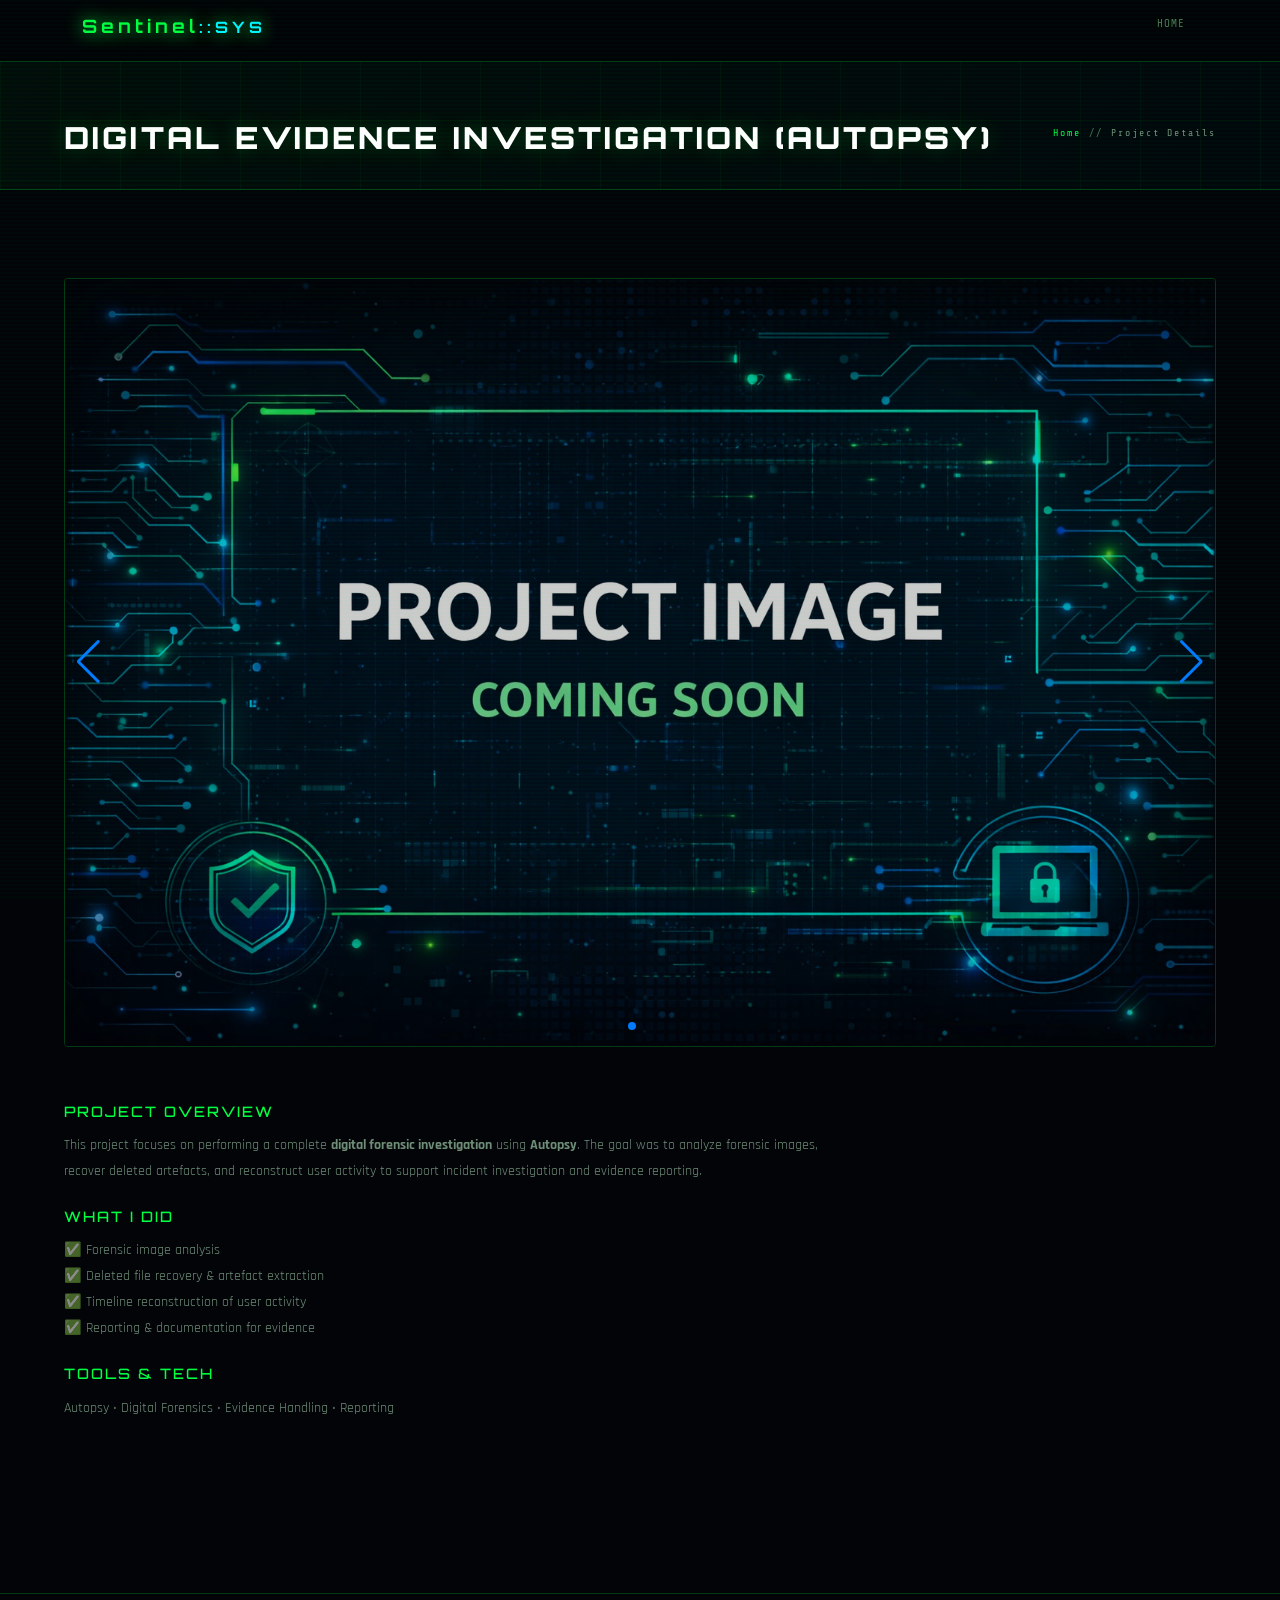
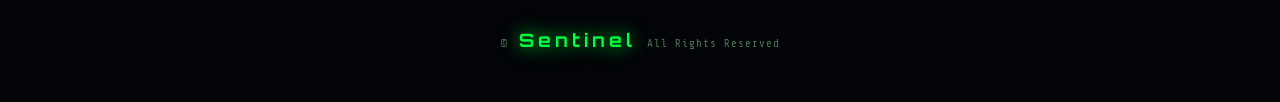
==== portfolio-autopsy.html @ 6b39a5f0 "first commit" ====
<!DOCTYPE html>
<html lang="en">

<head>
  <meta charset="utf-8">
  <meta content="width=device-width, initial-scale=1.0" name="viewport">
  <title>SENTINEL // Digital Evidence Investigation (Autopsy)</title>
  <link rel="apple-touch-icon" sizes="180x180" href="assets/img/favicon_io/apple-touch-icon.png">
  <link rel="icon" type="image/png" sizes="32x32" href="assets/img/favicon_io/favicon-32x32.png">
  <link rel="icon" type="image/png" sizes="16x16" href="assets/img/favicon_io/favicon-16x16.png">
  <link rel="manifest" href="assets/img/favicon_io/site.webmanifest">
  <link href="https://fonts.googleapis.com/css2?family=Share+Tech+Mono&family=Orbitron:wght@400;500;600;700;800;900&family=Rajdhani:wght@300;400;500;600;700&display=swap" rel="stylesheet">
  <link rel="stylesheet" href="https://cdnjs.cloudflare.com/ajax/libs/font-awesome/6.5.2/css/all.min.css">
  <link href="assets/vendor/bootstrap/css/bootstrap.min.css" rel="stylesheet">
  <link href="assets/vendor/bootstrap-icons/bootstrap-icons.css" rel="stylesheet">
  <link href="assets/vendor/aos/aos.css" rel="stylesheet">
  <link href="assets/vendor/glightbox/css/glightbox.min.css" rel="stylesheet">
  <link href="assets/vendor/swiper/swiper-bundle.min.css" rel="stylesheet">
  <link href="assets/css/main.css" rel="stylesheet">
</head>

<body class="portfolio-details-page">
  <div class="cyber-grid"></div>

  <header id="header" class="header d-flex align-items-center sticky-top">
    <div class="container-fluid container-xl position-relative d-flex align-items-center justify-content-between">
      <a href="index.html" class="logo d-flex align-items-center">
        <h1 class="sitename">Sentinel</h1>
      </a>
      <nav id="navmenu" class="navmenu">
        <ul>
          <li><a href="index.html" class="active">Home</a></li>
        </ul>
        <i class="mobile-nav-toggle d-xl-none bi bi-list"></i>
      </nav>
    </div>
  </header>

  <main class="main">

    <div class="page-title" data-aos="fade">
      <div class="container d-lg-flex justify-content-between align-items-center">
        <h1 class="mb-2 mb-lg-0">Digital Evidence Investigation (Autopsy)</h1>
        <nav class="breadcrumbs">
          <ol>
            <li><a href="index.html">Home</a></li>
            <li class="current">Project Details</li>
          </ol>
        </nav>
      </div>
    </div>

    <section id="portfolio-details" class="portfolio-details section">
      <div class="container" data-aos="fade-up">

        <div class="portfolio-details-slider swiper init-swiper">
          <script type="application/json" class="swiper-config">
            {"loop":true,"speed":600,"autoplay":{"delay":5000},"slidesPerView":"auto","navigation":{"nextEl":".swiper-button-next","prevEl":".swiper-button-prev"},"pagination":{"el":".swiper-pagination","type":"bullets","clickable":true}}
          </script>
          <div class="swiper-wrapper align-items-center">
            <div class="swiper-slide"><img src="assets/img/portfolio/placeholder.png" alt="Digital Evidence Investigation (Autopsy)"></div>
            <div class="swiper-slide"><img src="assets/img/portfolio/placeholder.png" alt="Digital Evidence Investigation (Autopsy)"></div>
          </div>
          <div class="swiper-button-prev"></div>
          <div class="swiper-button-next"></div>
          <div class="swiper-pagination"></div>
        </div>

        <div class="row justify-content-between gy-4 mt-4">

          <div class="col-lg-8" data-aos="fade-up">
            <div class="portfolio-description">
              <h2>Project Overview</h2>
              <p>This project focuses on performing a complete <strong>digital forensic investigation</strong> using <strong>Autopsy</strong>. The goal was to analyze forensic images, recover deleted artefacts, and reconstruct user activity to support incident investigation and evidence reporting.</p>

              <h2>What I Did</h2>
              <p>
                ✅ Forensic image analysis<br>
                ✅ Deleted file recovery &amp; artefact extraction<br>
                ✅ Timeline reconstruction of user activity<br>
                ✅ Reporting &amp; documentation for evidence<br>
              </p>

              <h2>Tools &amp; Tech</h2>
              <p>Autopsy • Digital Forensics • Evidence Handling • Reporting</p>
            </div>
          </div>

          <div class="col-lg-3" data-aos="fade-up" data-aos-delay="100">
            <div class="portfolio-info">
              <h3>Project Information</h3>
              <ul>
                <li><strong>Category</strong><span>Digital Forensics (DFIR)</span></li>
                <li><strong>Date</strong><span>Aug – Sep 2024</span></li>
                <li><strong>Status</strong><span style="color:var(--neon-green)">▸ COMPLETED</span></li>
                <li><strong>Project URL</strong><a href="#" target="_blank">Add your GitHub link</a></li>
                <li><a href="index.html#portfolio" class="btn-visit align-self-start">Back to Projects</a></li>
              </ul>
            </div>
          </div>

        </div>
      </div>
    </section>

  </main>

  <footer id="footer" class="footer accent-background">
    <div class="copyright text-center">
      <p>© <strong class="px-1 sitename">Sentinel</strong> All Rights Reserved</p>
    </div>
  </footer>

  <a href="#" id="scroll-top" class="scroll-top d-flex align-items-center justify-content-center">
    <i class="bi bi-arrow-up-short"></i>
  </a>
  <div id="preloader" style="display:none;"></div>

  <script src="assets/vendor/bootstrap/js/bootstrap.bundle.min.js"></script>
  <script src="assets/vendor/aos/aos.js"></script>
  <script src="assets/vendor/glightbox/js/glightbox.min.js"></script>
  <script src="assets/vendor/imagesloaded/imagesloaded.pkgd.min.js"></script>
  <script src="assets/vendor/isotope-layout/isotope.pkgd.min.js"></script>
  <script src="assets/vendor/swiper/swiper-bundle.min.js"></script>
  <script src="assets/js/main.js"></script>
</body>
</html>
---- assets/css/main.css ----
/*
=======================================================
  SENTINEL PORTFOLIO — CYBERPUNK THEME
  assets/css/main.css
  Author: Yashdeep Sankhla (Sentinel)
=======================================================
*/

/* ─── CSS VARIABLES ─── */
:root {
  --neon-green: #00ff41;
  --neon-cyan: #00f5ff;
  --neon-purple: #bf00ff;
  --neon-blue: #0080ff;
  --neon-red: #ff4444;
  --dim-green: #4a7a52;
  --dim-cyan: #1a6b70;

  --bg-deep: #020408;
  --bg-panel: #050d0a;
  --bg-card: #071210;
  --bg-input: #060f0d;

  --border-green: rgba(0, 255, 65, 0.22);
  --border-cyan: rgba(0, 245, 255, 0.18);

  --text-primary: #c8ffd4;
  --text-muted: rgba(200, 255, 212, 0.55);

  --font-mono: "Share Tech Mono", monospace;
  --font-display: "Orbitron", sans-serif;
  --font-body: "Rajdhani", sans-serif;

  --transition: all 0.25s ease;
}

/* ─── RESET ─── */
*,
*::before,
*::after {
  margin: 0;
  padding: 0;
  box-sizing: border-box;
}

html {
  scroll-behavior: smooth;
}

body {
  background: var(--bg-deep);
  color: var(--text-primary);
  font-family: var(--font-body);
  font-size: 16px;
  overflow-x: hidden;
  cursor: crosshair;
}

a {
  text-decoration: none;
  color: inherit;
}
img {
  max-width: 100%;
  height: auto;
  display: block;
}
ul {
  list-style: none;
}

/* ─── SCROLLBAR ─── */
::-webkit-scrollbar {
  width: 4px;
}
::-webkit-scrollbar-track {
  background: var(--bg-deep);
}
::-webkit-scrollbar-thumb {
  background: var(--dim-green);
  border-radius: 2px;
}
::-webkit-scrollbar-thumb:hover {
  background: var(--neon-green);
}

/* ─── SCANLINE OVERLAY ─── */
body::before {
  content: "";
  position: fixed;
  inset: 0;
  background: repeating-linear-gradient(
    0deg,
    transparent,
    transparent 2px,
    rgba(0, 255, 65, 0.018) 2px,
    rgba(0, 255, 65, 0.018) 4px
  );
  pointer-events: none;
  z-index: 9998;
}

/* ─── CYBER GRID BACKGROUND ─── */
.cyber-grid {
  position: fixed;
  inset: 0;
  background-image:
    linear-gradient(rgba(0, 255, 65, 0.04) 1px, transparent 1px),
    linear-gradient(90deg, rgba(0, 255, 65, 0.04) 1px, transparent 1px);
  background-size: 60px 60px;
  pointer-events: none;
  z-index: 0;
}

/* ─── MATRIX CANVAS ─── */
#matrix-canvas {
  position: fixed;
  top: 0;
  left: 0;
  width: 100%;
  height: 100%;
  opacity: 0.07;
  pointer-events: none;
  z-index: 0;
}

/* ─── PRELOADER ─── */
#preloader {
  position: fixed;
  inset: 0;
  background: var(--bg-deep);
  z-index: 99999;
  display: flex;
  flex-direction: column;
  align-items: center;
  justify-content: center;
  gap: 1.5rem;
  /* CSS-only auto-hide: no JS dependency at all */
  animation: preloader-hide 0.6s ease 3.2s forwards;
}

@keyframes preloader-hide {
  0% {
    opacity: 1;
    visibility: visible;
    pointer-events: auto;
  }
  99% {
    opacity: 0;
    visibility: visible;
    pointer-events: none;
  }
  100% {
    opacity: 0;
    visibility: hidden;
    pointer-events: none;
    display: none;
  }
}

#preloader.hidden {
  opacity: 0;
  visibility: hidden;
  pointer-events: none;
}

.preloader-title {
  font-family: var(--font-display);
  font-size: 2.5rem;
  font-weight: 900;
  color: var(--neon-green);
  letter-spacing: 10px;
  text-shadow:
    0 0 30px var(--neon-green),
    0 0 60px rgba(0, 255, 65, 0.3);
}

.preloader-msg {
  font-family: var(--font-mono);
  font-size: 0.72rem;
  color: var(--dim-green);
  letter-spacing: 3px;
  text-align: center;
}

.preloader-bar-wrap {
  width: 320px;
  height: 4px;
  background: rgba(0, 255, 65, 0.08);
  border: 1px solid var(--border-green);
  border-radius: 2px;
  overflow: hidden;
}

.preloader-bar {
  height: 100%;
  background: linear-gradient(90deg, var(--neon-green), var(--neon-cyan));
  width: 0;
  box-shadow: 0 0 12px var(--neon-green);
  animation: boot-fill 2.2s ease forwards;
}

@keyframes boot-fill {
  0% {
    width: 0;
  }
  50% {
    width: 65%;
  }
  90% {
    width: 92%;
  }
  100% {
    width: 100%;
  }
}

/* ─── HEADER / NAV ─── */
#header {
  position: fixed;
  top: 0;
  left: 0;
  right: 0;
  z-index: 1000;
  height: 62px;
  background: rgba(2, 4, 8, 0.93);
  border-bottom: 1px solid var(--border-green);
  backdrop-filter: blur(14px);
  -webkit-backdrop-filter: blur(14px);
  display: flex;
  align-items: center;
  justify-content: space-between;
  padding: 0 2rem;
}

.logo {
  text-decoration: none;
}
.sitename {
  font-family: var(--font-display);
  font-size: 1.15rem;
  font-weight: 700;
  color: var(--neon-green);
  text-shadow: 0 0 18px var(--neon-green);
  letter-spacing: 4px;
}

.sitename::after {
  content: "::SYS";
  color: var(--neon-cyan);
  font-size: 0.85em;
}

/* Nav status bar */
.nav-status {
  font-family: var(--font-mono);
  font-size: 0.62rem;
  color: var(--dim-green);
  display: flex;
  align-items: center;
  gap: 1.5rem;
  letter-spacing: 1px;
}

.status-dot {
  display: inline-block;
  width: 6px;
  height: 6px;
  border-radius: 50%;
  background: var(--neon-green);
  box-shadow: 0 0 8px var(--neon-green);
  margin-right: 5px;
  animation: pulse-dot 1.5s infinite;
}

@keyframes pulse-dot {
  0%,
  100% {
    opacity: 1;
    transform: scale(1);
  }
  50% {
    opacity: 0.3;
    transform: scale(0.8);
  }
}

/* Navmenu */
.navmenu ul {
  display: flex;
  gap: 0.2rem;
  align-items: center;
}

.navmenu ul li a {
  font-family: var(--font-mono);
  font-size: 0.68rem;
  color: var(--dim-green);
  padding: 0.3rem 0.75rem;
  border: 1px solid transparent;
  border-radius: 2px;
  letter-spacing: 1px;
  text-transform: uppercase;
  transition: var(--transition);
  position: relative;
}

.navmenu ul li a::before {
  content: "> ";
  color: var(--neon-green);
  opacity: 0;
  transition: opacity 0.2s;
}

.navmenu ul li a:hover,
.navmenu ul li a.active {
  color: var(--neon-green);
  border-color: var(--border-green);
  background: rgba(0, 255, 65, 0.05);
  text-shadow: 0 0 8px rgba(0, 255, 65, 0.5);
}

.navmenu ul li a:hover::before {
  opacity: 1;
}

/* Mobile toggle */
.mobile-nav-toggle {
  display: none;
  font-size: 1.3rem;
  color: var(--neon-green);
  cursor: pointer;
  padding: 0.25rem 0.5rem;
  border: 1px solid var(--border-green);
  border-radius: 2px;
  background: transparent;
  transition: var(--transition);
}

.mobile-nav-toggle:hover {
  background: rgba(0, 255, 65, 0.08);
}

/* ─── MAIN ─── */
main {
  padding-top: 62px;
  position: relative;
  z-index: 1;
}

/* ─── HERO SECTION ─── */
.hero {
  position: relative;
  min-height: 100vh;
  display: flex;
  align-items: center;
  justify-content: center;
  overflow: hidden;
}

.hero > img {
  position: absolute;
  inset: 0;
  width: 100%;
  height: 100%;
  object-fit: cover;
  opacity: 0.07;
  filter: grayscale(100%) contrast(1.4);
  z-index: 0;
}

.hero-radar {
  position: absolute;
  right: 7%;
  bottom: 12%;
  width: 230px;
  height: 230px;
  opacity: 0.28;
  pointer-events: none;
  z-index: 1;
}

.radar-ring {
  fill: none;
  stroke: var(--neon-green);
  stroke-width: 0.6;
}
.radar-cross {
  stroke: var(--neon-green);
  stroke-width: 0.6;
}
.radar-arm {
  stroke: var(--neon-green);
  stroke-width: 1.2;
  transform-origin: 115px 115px;
  animation: radar-spin 3s linear infinite;
}
.radar-sweep {
  transform-origin: 115px 115px;
  animation: radar-spin 3s linear infinite;
  filter: blur(2px);
}

@keyframes radar-spin {
  from {
    transform: rotate(0deg);
  }
  to {
    transform: rotate(360deg);
  }
}

.hero-content {
  position: relative;
  z-index: 2;
  text-align: center;
  max-width: 920px;
  padding: 2rem 1.5rem;
  animation: hero-fade 1s ease forwards;
}

@keyframes hero-fade {
  from {
    opacity: 0;
    transform: translateY(24px);
  }
  to {
    opacity: 1;
    transform: translateY(0);
  }
}

.hero-eyebrow {
  font-family: var(--font-mono);
  font-size: 0.72rem;
  color: var(--neon-green);
  letter-spacing: 6px;
  text-transform: uppercase;
  margin-bottom: 1rem;
  opacity: 0.85;
}

.hero h2 {
  font-family: var(--font-display);
  font-size: clamp(2.4rem, 7vw, 5rem);
  font-weight: 900;
  line-height: 1.05;
  letter-spacing: 4px;
  color: #fff;
  text-shadow:
    0 0 40px rgba(0, 255, 65, 0.35),
    0 0 80px rgba(0, 255, 65, 0.1);
  position: relative;
  animation: glitch-hero 7s infinite;
}

@keyframes glitch-hero {
  0%,
  88%,
  100% {
    text-shadow: 0 0 40px rgba(0, 255, 65, 0.35);
    transform: none;
  }
  89% {
    transform: translate(-3px, 0) skewX(-6deg);
    text-shadow:
      -4px 0 var(--neon-cyan),
      4px 0 var(--neon-purple);
  }
  90% {
    transform: translate(3px, 0) skewX(4deg);
    text-shadow:
      4px 0 var(--neon-cyan),
      -4px 0 var(--neon-purple);
  }
  91% {
    transform: none;
  }
}

.hero .typed-wrapper {
  font-family: var(--font-mono);
  font-size: clamp(0.85rem, 2.5vw, 1.1rem);
  color: var(--neon-cyan);
  letter-spacing: 2px;
  margin: 1rem 0 2rem;
  min-height: 1.6em;
}

.typed-cursor {
  display: inline-block;
  width: 10px;
  height: 1.1em;
  background: var(--neon-cyan);
  vertical-align: middle;
  margin-left: 4px;
  animation: cursor-blink 1s step-end infinite;
}

@keyframes cursor-blink {
  50% {
    opacity: 0;
  }
}

/* Hero stats */
.hero-stats {
  display: flex;
  justify-content: center;
  gap: 3rem;
  margin: 2rem 0;
  flex-wrap: wrap;
}

.stat-item {
  text-align: center;
}

.stat-val {
  font-family: var(--font-display);
  font-size: 1.9rem;
  font-weight: 700;
  color: var(--neon-green);
  text-shadow: 0 0 16px var(--neon-green);
  display: block;
}

.stat-label {
  font-family: var(--font-mono);
  font-size: 0.58rem;
  color: var(--dim-green);
  letter-spacing: 3px;
  text-transform: uppercase;
}

/* Hero CTA buttons */
.hero-cta-wrap {
  margin-top: 0.5rem;
}

.btn-cyber {
  display: inline-flex;
  align-items: center;
  gap: 0.6rem;
  margin: 0.4rem;
  padding: 0.8rem 1.8rem;
  border: 1px solid var(--neon-green);
  color: var(--neon-green);
  font-family: var(--font-mono);
  font-size: 0.72rem;
  letter-spacing: 2px;
  text-transform: uppercase;
  text-decoration: none;
  position: relative;
  overflow: hidden;
  transition: color 0.25s;
}

.btn-cyber::before {
  content: "";
  position: absolute;
  inset: 0;
  background: var(--neon-green);
  transform: translateX(-100%);
  transition: transform 0.25s;
  z-index: 0;
}

.btn-cyber:hover::before {
  transform: translateX(0);
}
.btn-cyber:hover {
  color: #000;
}
.btn-cyber > * {
  position: relative;
  z-index: 1;
}

.btn-cyber.secondary {
  border-color: var(--neon-cyan);
  color: var(--neon-cyan);
}
.btn-cyber.secondary::before {
  background: var(--neon-cyan);
}

/* ─── SECTION COMMON ─── */
section {
  position: relative;
  z-index: 1;
  padding: 5.5rem 0;
}

.container {
  max-width: 1200px;
  margin: 0 auto;
  padding: 0 1.5rem;
}

/* Section title block */
.section-title {
  text-align: center;
  margin-bottom: 3.5rem;
}

.section-tag {
  display: block;
  font-family: var(--font-mono);
  font-size: 0.62rem;
  color: var(--neon-green);
  letter-spacing: 6px;
  text-transform: uppercase;
  margin-bottom: 0.5rem;
  opacity: 0.8;
}

.section-title h2 {
  font-family: var(--font-display);
  font-size: clamp(1.4rem, 4vw, 2.3rem);
  font-weight: 700;
  color: #fff;
  letter-spacing: 3px;
  text-transform: uppercase;
}

.section-title h2 span {
  color: var(--neon-green);
}

.section-title p {
  font-family: var(--font-mono);
  font-size: 0.72rem;
  color: var(--dim-green);
  margin-top: 0.6rem;
  letter-spacing: 1px;
}

.section-line {
  display: block;
  width: 80px;
  height: 2px;
  background: linear-gradient(90deg, var(--neon-green), var(--neon-cyan));
  margin: 1rem auto 0;
  box-shadow: 0 0 10px var(--neon-green);
}

/* ─── CYBER PANEL COMPONENT ─── */
.cyber-panel {
  background: var(--bg-card);
  border: 1px solid var(--border-green);
  border-radius: 4px;
  position: relative;
  overflow: visible; /* never clip child content */
}

.cyber-panel::before {
  content: "";
  position: absolute;
  top: 0;
  left: 0;
  right: 0;
  height: 2px;
  background: linear-gradient(
    90deg,
    transparent,
    var(--neon-green),
    transparent
  );
  border-radius: 4px 4px 0 0;
  z-index: 1;
  pointer-events: none;
}

.panel-header {
  display: flex;
  align-items: center;
  gap: 0.5rem;
  padding: 0.55rem 1rem;
  border-bottom: 1px solid var(--border-green);
  font-family: var(--font-mono);
  font-size: 0.62rem;
  color: var(--dim-green);
  letter-spacing: 2px;
}

.panel-dot {
  width: 8px;
  height: 8px;
  border-radius: 50%;
}
.pd-r {
  background: #ff3b3b;
}
.pd-y {
  background: #ffb800;
}
.pd-g {
  background: var(--neon-green);
  box-shadow: 0 0 6px var(--neon-green);
}

.panel-body {
  padding: 1.2rem;
  overflow: hidden;
  word-break: break-word;
}

/* ─── ABOUT SECTION ─── */
.about {
  background: rgba(0, 10, 5, 0.45);
}

.about-grid {
  display: grid;
  grid-template-columns: 1fr 1fr;
  gap: 2rem;
  align-items: start;
}

/* Profile image */
.profile-img-wrap {
  position: relative;
  display: inline-block;
  margin: 0 auto 1.5rem;
}

.profile-img-wrap img {
  width: 160px;
  height: 190px;
  border-radius: 4px;
  object-fit: cover;
  object-position: top;
  border: 2px solid var(--border-green);
  filter: grayscale(25%) contrast(1.1);
  display: block;
}

.profile-img-wrap::before,
.profile-img-wrap::after {
  content: "";
  position: absolute;
  border: 1.5px solid var(--neon-cyan);
  border-radius: 4px;
  pointer-events: none;
}

.profile-img-wrap::before {
  inset: -8px;
  opacity: 0.3;
  animation: hud-pulse 3s ease-in-out infinite;
}
.profile-img-wrap::after {
  inset: -16px;
  opacity: 0.1;
  animation: hud-pulse 3s ease-in-out infinite 1.5s;
}

@keyframes hud-pulse {
  0%,
  100% {
    opacity: 0.1;
  }
  50% {
    opacity: 0.4;
  }
}

/* Profile data table — horizontal layout now that panel has full width */
.profile-data p {
  display: flex;
  flex-direction: row;
  align-items: baseline;
  gap: 0.75rem;
  padding: 0.5rem 0;
  border-bottom: 1px solid rgba(0, 255, 65, 0.07);
  font-family: var(--font-mono);
}

.profile-data strong {
  color: var(--dim-green);
  font-size: 0.58rem;
  letter-spacing: 2px;
  text-transform: uppercase;
  min-width: 72px;
  flex-shrink: 0;
}

.profile-data span {
  color: var(--text-primary);
  font-size: 0.8rem;
  line-height: 1.5;
  word-break: break-word;
}

/* Skill bars */
.skill-row {
  margin: 1.2rem 0;
}

.skill-label {
  display: flex;
  justify-content: space-between;
  font-family: var(--font-mono);
  font-size: 0.68rem;
  color: var(--text-primary);
  margin-bottom: 0.4rem;
}

.skill-pct {
  color: var(--neon-green);
  font-weight: bold;
}

.progress-bar-wrap {
  height: 6px;
  background: rgba(0, 255, 65, 0.08);
  border: 1px solid rgba(0, 255, 65, 0.14);
  border-radius: 3px;
  overflow: hidden;
}

.progress-bar {
  height: 100%;
  background: linear-gradient(90deg, var(--neon-green), var(--neon-cyan));
  border-radius: 3px;
  width: 0;
  transition: width 1.6s cubic-bezier(0.4, 0, 0.2, 1);
  box-shadow: 0 0 8px var(--neon-green);
  position: relative;
}

.progress-bar::after {
  content: "";
  position: absolute;
  right: 0;
  top: 0;
  bottom: 0;
  width: 4px;
  background: rgba(255, 255, 255, 0.8);
  box-shadow: 0 0 6px var(--neon-green);
  animation: bar-tip 1.5s ease infinite;
}

@keyframes bar-tip {
  0%,
  100% {
    opacity: 1;
  }
  50% {
    opacity: 0;
  }
}

/* About text */
.about-me h4 {
  font-family: var(--font-display);
  font-size: 0.9rem;
  color: var(--neon-green);
  letter-spacing: 3px;
  text-transform: uppercase;
  margin-bottom: 0.75rem;
  padding-bottom: 0.4rem;
  border-bottom: 1px solid var(--border-green);
}

.about-me p {
  font-size: 0.88rem;
  color: var(--text-muted);
  line-height: 1.85;
  margin-bottom: 1rem;
}

/* ─── RESUME SECTION ─── */
.resume {
  background: var(--bg-deep);
}

.resume-cols {
  display: grid;
  grid-template-columns: 1fr 1fr;
  gap: 2.5rem;
}

.resume-title {
  font-family: var(--font-display);
  font-size: 0.85rem;
  color: var(--neon-green);
  letter-spacing: 3px;
  text-transform: uppercase;
  margin-bottom: 1.5rem;
  padding-bottom: 0.5rem;
  border-bottom: 1px solid var(--border-green);
}

.resume-item {
  position: relative;
  padding: 1rem 1rem 1rem 1.5rem;
  margin-bottom: 1rem;
  border-left: 2px solid var(--border-green);
  background: rgba(0, 255, 65, 0.02);
  transition: var(--transition);
}

.resume-item::before {
  content: "";
  position: absolute;
  left: -5px;
  top: 1.1rem;
  width: 8px;
  height: 8px;
  border-radius: 50%;
  background: var(--neon-green);
  box-shadow: 0 0 8px var(--neon-green);
  transition: var(--transition);
}

.resume-item:hover {
  border-left-color: var(--neon-cyan);
  background: rgba(0, 245, 255, 0.025);
}
.resume-item:hover::before {
  background: var(--neon-cyan);
  box-shadow: 0 0 8px var(--neon-cyan);
}

.resume-item h4 {
  font-family: var(--font-display);
  font-size: 0.78rem;
  color: #fff;
  letter-spacing: 1.5px;
  text-transform: uppercase;
  margin-bottom: 0.25rem;
}

.resume-item h5 {
  font-family: var(--font-mono);
  font-size: 0.65rem;
  color: var(--neon-cyan);
  margin-bottom: 0.25rem;
}

.resume-item em {
  font-family: var(--font-mono);
  font-size: 0.62rem;
  color: var(--dim-green);
  font-style: italic;
  display: block;
  margin-bottom: 0.5rem;
}

.resume-item p {
  font-size: 0.8rem;
  color: var(--text-muted);
  line-height: 1.7;
}

.resume-item ul {
  font-size: 0.78rem;
  color: var(--text-muted);
  line-height: 1.8;
  padding-left: 0.5rem;
}

.resume-item ul li::before {
  content: "▸ ";
  color: var(--neon-green);
}

/* ─── PORTFOLIO SECTION ─── */
.portfolio {
  background: rgba(0, 5, 10, 0.6);
}

/* Filter buttons */
.portfolio-filters {
  display: flex;
  justify-content: center;
  gap: 0.5rem;
  flex-wrap: wrap;
  margin-bottom: 2.5rem;
}

.portfolio-filters li {
  font-family: var(--font-mono);
  font-size: 0.65rem;
  letter-spacing: 2px;
  text-transform: uppercase;
  padding: 0.4rem 1.2rem;
  border: 1px solid var(--border-green);
  color: var(--dim-green);
  cursor: pointer;
  transition: var(--transition);
  border-radius: 2px;
  user-select: none;
}

.portfolio-filters li:hover,
.portfolio-filters li.filter-active {
  background: rgba(0, 255, 65, 0.08);
  color: var(--neon-green);
  border-color: var(--neon-green);
  box-shadow: 0 0 12px rgba(0, 255, 65, 0.18);
}

/* Project cards */
.portfolio-item {
  position: relative;
  overflow: hidden;
}

.portfolio-item img {
  width: 100%;
  aspect-ratio: 16/10;
  object-fit: cover;
  filter: grayscale(40%) brightness(0.6);
  transition:
    filter 0.4s,
    transform 0.4s;
}

.portfolio-item:hover img {
  filter: grayscale(0%) brightness(0.75);
  transform: scale(1.05);
}

.portfolio-info {
  position: absolute;
  inset: 0;
  background: rgba(2, 4, 8, 0.82);
  border: 1px solid var(--border-green);
  border-radius: 3px;
  display: flex;
  flex-direction: column;
  justify-content: flex-end;
  padding: 1.2rem;
  opacity: 0;
  transition:
    opacity 0.3s,
    border-color 0.3s;
}

.portfolio-item:hover .portfolio-info {
  opacity: 1;
  border-color: var(--neon-cyan);
}

.portfolio-info h4 {
  font-family: var(--font-display);
  font-size: 0.82rem;
  color: #fff;
  letter-spacing: 1.5px;
  text-transform: uppercase;
  margin-bottom: 0.4rem;
}

.portfolio-info p {
  font-family: var(--font-mono);
  font-size: 0.68rem;
  color: var(--text-muted);
  line-height: 1.6;
  margin-bottom: 0.75rem;
}

.portfolio-info .preview-link,
.portfolio-info .details-link {
  display: inline-flex;
  align-items: center;
  justify-content: center;
  width: 32px;
  height: 32px;
  border: 1px solid var(--border-green);
  color: var(--neon-green);
  border-radius: 2px;
  font-size: 0.9rem;
  margin-right: 0.4rem;
  transition: var(--transition);
}

.portfolio-info .preview-link:hover,
.portfolio-info .details-link:hover {
  background: var(--neon-green);
  color: #000;
  border-color: var(--neon-green);
}

/* Scan line on hover */
.portfolio-item::after {
  content: "";
  position: absolute;
  top: 0;
  left: 0;
  right: 0;
  height: 2px;
  background: linear-gradient(
    90deg,
    transparent,
    var(--neon-cyan),
    transparent
  );
  transform: translateY(-3px);
  transition: transform 0.4s;
  z-index: 2;
}

.portfolio-item:hover::after {
  transform: translateY(0);
}

/* ─── CERTIFICATIONS SECTION ─── */
.certifications {
  background: rgba(0, 10, 5, 0.45);
}

.certifications-item {
  display: flex;
  justify-content: space-between;
  align-items: center;
  padding: 0.9rem 1.2rem;
  background: var(--bg-card);
  border: 1px solid var(--border-green);
  border-radius: 3px;
  margin-bottom: 0.6rem;
  transition: var(--transition);
  font-family: var(--font-mono);
}

.certifications-item:hover {
  border-color: var(--neon-green);
  background: rgba(0, 255, 65, 0.04);
  transform: translateX(4px);
}

.certifications-item h3 {
  font-size: 0.78rem;
  color: var(--text-primary);
  font-weight: 400;
}

.certifications-item h3::before {
  content: "▸ ";
  color: var(--neon-green);
}

.certifications-item h4 {
  font-size: 0.7rem;
  color: var(--neon-cyan);
  white-space: nowrap;
  margin-left: 1rem;
  font-weight: 400;
}

/* Cert images */
.cert-img {
  width: 100%;
  height: auto;
  display: block;
  border: 1px solid var(--border-green);
  border-radius: 3px;
  filter: grayscale(10%);
  transition:
    transform 0.3s,
    box-shadow 0.3s,
    filter 0.3s;
}

.cert-img:hover {
  transform: scale(1.04);
  filter: grayscale(0%);
  box-shadow: 0 0 20px rgba(0, 255, 65, 0.2);
}

/* ─── ACHIEVEMENTS SECTION ─── */
.achievements {
  background: var(--bg-deep);
}

.achievement-item {
  background: var(--bg-card);
  border: 1px solid var(--border-green);
  border-radius: 4px;
  padding: 2rem;
  margin-bottom: 2rem;
  position: relative;
  overflow: hidden;
}

.achievement-item::before {
  content: "";
  position: absolute;
  top: 0;
  left: 0;
  right: 0;
  height: 2px;
  background: linear-gradient(
    90deg,
    transparent,
    var(--neon-green),
    transparent
  );
}

.achievement-item::after {
  content: "";
  position: absolute;
  inset: 0;
  background: linear-gradient(
    135deg,
    rgba(0, 255, 65, 0.025) 0%,
    transparent 60%
  );
  pointer-events: none;
}

.achievement-item pre {
  font-family: var(--font-display);
  font-size: clamp(0.85rem, 2.5vw, 1.05rem);
  color: var(--neon-green);
  letter-spacing: 2px;
  text-align: center;
  white-space: normal;
  margin-bottom: 1rem;
}

.achievement-item hr {
  border: none;
  border-top: 1px solid var(--border-green);
  margin: 1rem 0;
}

.achievement-item p {
  font-size: 0.87rem;
  color: var(--text-muted);
  line-height: 1.85;
  font-style: normal;
}

.achievement-item img {
  max-width: 50%;
  display: block;
  margin: 0 auto;
  border: 1px solid var(--border-green);
  border-radius: 3px;
  transition:
    transform 0.3s,
    box-shadow 0.3s;
}

.achievement-item img:hover {
  transform: scale(1.06);
  box-shadow: 0 0 20px rgba(0, 255, 65, 0.2);
  cursor: pointer;
}

/* ─── TOOLS SECTION ─── */
.services {
  background: rgba(0, 10, 5, 0.45);
}

.tools-grid-wrap .row > div {
  display: flex;
  align-items: center;
  justify-content: center;
  padding: 0.75rem;
  border: 1px solid var(--border-green);
  border-radius: 4px;
  background: var(--bg-card);
  margin: 0.3rem;
  transition: var(--transition);
}

.tools-grid-wrap .row > div:hover {
  border-color: var(--neon-green);
  background: rgba(0, 255, 65, 0.06);
  transform: translateY(-4px);
  box-shadow: 0 4px 20px rgba(0, 255, 65, 0.15);
}

.tools-grid-wrap img {
  width: 48px;
  height: 48px;
  object-fit: contain;
  filter: brightness(0.85) saturate(0.7);
  transition: filter 0.25s;
}

.tools-grid-wrap .row > div:hover img {
  filter: brightness(1.1) saturate(1.1);
  transform: scale(1.1);
}

/* ─── RESUME DOWNLOAD ─── */
.contact.section .php-email-form {
  background: var(--bg-card);
  border: 1px solid var(--border-green);
  border-radius: 4px;
  padding: 2.5rem;
  position: relative;
}

.contact.section .php-email-form::before {
  content: "";
  position: absolute;
  top: 0;
  left: 0;
  right: 0;
  height: 2px;
  background: linear-gradient(
    90deg,
    transparent,
    var(--neon-green),
    transparent
  );
}

.download-btn {
  display: inline-flex;
  align-items: center;
  gap: 0.6rem;
  padding: 0.9rem 2.2rem;
  border: 2px solid var(--neon-green) !important;
  color: var(--neon-green) !important;
  background: transparent !important;
  font-family: var(--font-display);
  font-size: 0.8rem;
  letter-spacing: 3px;
  text-transform: uppercase;
  border-radius: 2px !important;
  text-decoration: none;
  position: relative;
  overflow: hidden;
  transition: color 0.25s !important;
}

.download-btn::before {
  content: "";
  position: absolute;
  inset: 0;
  background: var(--neon-green);
  transform: translateX(-100%);
  transition: transform 0.25s;
  z-index: 0;
}

.download-btn:hover::before {
  transform: translateX(0);
}
.download-btn:hover {
  color: #000 !important;
}
.download-btn > span {
  position: relative;
  z-index: 1;
}

/* ─── CONTACT SECTION ─── */
#contact.contact {
  background: var(--bg-deep);
}

.info-wrap {
  background: var(--bg-card);
  border: 1px solid var(--border-green);
  border-radius: 4px;
  padding: 1.5rem;
  margin-bottom: 2rem;
  position: relative;
}

.info-wrap::before {
  content: "";
  position: absolute;
  top: 0;
  left: 0;
  right: 0;
  height: 2px;
  background: linear-gradient(
    90deg,
    transparent,
    var(--neon-cyan),
    transparent
  );
}

.info-item {
  padding: 1rem;
  border: 1px solid var(--border-green);
  border-radius: 3px;
  background: rgba(0, 255, 65, 0.02);
  transition: var(--transition);
  height: 100%;
}

.info-item:hover {
  border-color: var(--neon-cyan);
  background: rgba(0, 245, 255, 0.025);
}

/* Contact icon — inline SVG, zero font dependency */
.contact-icon-link {
  display: flex;
  align-items: center;
  justify-content: center;
  width: 48px;
  height: 48px;
  min-width: 48px;
  border: 1px solid var(--border-green);
  border-radius: 3px;
  background: rgba(0, 255, 65, 0.06);
  color: var(--neon-green);
  text-decoration: none;
  flex-shrink: 0;
  transition: var(--transition);
}

.contact-icon-link svg {
  width: 22px;
  height: 22px;
  stroke: var(--neon-green);
  flex-shrink: 0;
  transition: stroke 0.25s;
  display: block;
}

.contact-icon-link:hover {
  border-color: var(--neon-green);
  background: rgba(0, 255, 65, 0.14);
  box-shadow: 0 0 16px rgba(0, 255, 65, 0.22);
}

.contact-icon-link:hover svg {
  stroke: var(--neon-cyan);
}

/* Legacy fallback for any remaining <i> icons */
.info-item i {
  font-size: 1.2rem;
  color: var(--neon-green);
  width: 48px;
  height: 48px;
  min-width: 48px;
  border: 1px solid var(--border-green);
  display: flex;
  align-items: center;
  justify-content: center;
  border-radius: 3px;
  flex-shrink: 0;
  background: rgba(0, 255, 65, 0.06);
}

.info-item h3 {
  font-family: var(--font-mono);
  font-size: 0.6rem;
  letter-spacing: 2px;
  color: var(--dim-green);
  text-transform: uppercase;
  margin-bottom: 0.3rem;
}

.info-item p {
  font-family: var(--font-mono);
  font-size: 0.8rem;
  color: var(--text-primary);
  line-height: 1.5;
}

/* Contact form */
.php-email-form {
  background: var(--bg-card);
  border: 1px solid var(--border-green);
  border-radius: 4px;
  padding: 2rem;
  position: relative;
}

.php-email-form::before {
  content: "";
  position: absolute;
  top: 0;
  left: 0;
  right: 0;
  height: 2px;
  background: linear-gradient(
    90deg,
    transparent,
    var(--neon-green),
    transparent
  );
}

.php-email-form .form-control {
  background: var(--bg-input) !important;
  border: 1px solid var(--border-green) !important;
  color: var(--text-primary) !important;
  font-family: var(--font-mono) !important;
  font-size: 0.8rem !important;
  border-radius: 2px !important;
  padding: 0.75rem 1rem !important;
  outline: none !important;
  transition:
    border-color 0.2s,
    box-shadow 0.2s !important;
}

.php-email-form .form-control::placeholder {
  color: var(--dim-green) !important;
  opacity: 0.7;
}

.php-email-form .form-control:focus {
  border-color: var(--neon-green) !important;
  box-shadow: 0 0 12px rgba(0, 255, 65, 0.12) !important;
}

.php-email-form button[type="submit"] {
  background: transparent;
  border: 1px solid var(--neon-green);
  color: var(--neon-green);
  font-family: var(--font-mono);
  font-size: 0.72rem;
  letter-spacing: 2px;
  text-transform: uppercase;
  padding: 0.8rem 2rem;
  border-radius: 2px;
  cursor: pointer;
  transition: var(--transition);
  position: relative;
  overflow: hidden;
}

.php-email-form button[type="submit"]::before {
  content: "";
  position: absolute;
  inset: 0;
  background: var(--neon-green);
  transform: translateX(-100%);
  transition: transform 0.25s;
  z-index: 0;
}

.php-email-form button[type="submit"]:hover::before {
  transform: translateX(0);
}
.php-email-form button[type="submit"]:hover {
  color: #000;
}
.php-email-form button[type="submit"] span {
  position: relative;
  z-index: 1;
}

/* Custom select */
.custom-select {
  position: relative;
  width: 100%;
  margin-bottom: 1rem;
}

.select-selected {
  background: var(--bg-input);
  border: 1px solid var(--border-green);
  color: var(--dim-green);
  font-family: var(--font-mono);
  font-size: 0.8rem;
  padding: 0.75rem 1rem;
  border-radius: 2px;
  cursor: pointer;
  transition: var(--transition);
  user-select: none;
}

.select-selected:hover,
.select-selected.active {
  border-color: var(--neon-green);
  color: var(--text-primary);
}

.select-selected::after {
  content: "▾";
  position: absolute;
  right: 1rem;
  top: 50%;
  transform: translateY(-50%);
  color: var(--neon-green);
}

.select-items {
  position: absolute;
  top: 100%;
  left: 0;
  right: 0;
  background: var(--bg-card);
  border: 1px solid var(--neon-green);
  border-top: none;
  border-radius: 0 0 2px 2px;
  z-index: 100;
}

.select-items div {
  font-family: var(--font-mono);
  font-size: 0.75rem;
  color: var(--dim-green);
  padding: 0.7rem 1rem;
  cursor: pointer;
  transition: var(--transition);
}

.select-items div:hover {
  background: rgba(0, 255, 65, 0.07);
  color: var(--neon-green);
}

.select-hide {
  display: none;
}

/* Ping hover easter egg */
.ping-hover {
  text-align: center;
  margin: 1rem 0;
  cursor: pointer;
}
.ping-container {
  display: none;
  background: rgba(0, 255, 65, 0.04);
  border: 1px solid var(--border-green);
  border-radius: 3px;
  padding: 0.75rem 1rem;
  font-family: var(--font-mono);
  font-size: 0.72rem;
  color: var(--dim-green);
  text-align: left;
  margin-top: 0.5rem;
}
.ping-hover:hover .ping-container {
  display: block;
}

/* ─── FOOTER ─── */
#footer {
  position: relative;
  z-index: 1;
  background: var(--bg-deep);
  border-top: 1px solid var(--border-green);
  padding: 2rem;
  text-align: center;
}

#footer .copyright p {
  font-family: var(--font-mono);
  font-size: 0.68rem;
  color: var(--dim-green);
  letter-spacing: 1px;
}

#footer .copyright .sitename {
  color: var(--neon-green);
}
#footer .copyright .sitename::after {
  display: none;
}

.logo-page {
  display: flex;
  justify-content: center;
  gap: 1.5rem;
  margin-top: 1rem;
}

.logo-page a {
  color: var(--dim-green);
  font-size: 1.3rem;
  text-decoration: none;
  transition: var(--transition);
}

.logo-page a:hover {
  color: var(--neon-green);
  text-shadow: 0 0 10px var(--neon-green);
}

/* ─── SCROLL TOP ─── */
.scroll-top {
  position: fixed;
  bottom: 2rem;
  right: 2rem;
  width: 40px;
  height: 40px;
  border: 1px solid var(--neon-green);
  color: var(--neon-green);
  background: rgba(2, 4, 8, 0.9);
  border-radius: 2px;
  display: flex;
  align-items: center;
  justify-content: center;
  font-size: 1.3rem;
  text-decoration: none;
  transition: var(--transition);
  z-index: 1001;
  opacity: 0;
  visibility: hidden;
}

.scroll-top.active {
  opacity: 1;
  visibility: visible;
}
.scroll-top:hover {
  background: var(--neon-green);
  color: #000;
}

/* ─── PAGE TITLE (detail pages) ─── */
.page-title {
  background: linear-gradient(
    135deg,
    rgba(0, 255, 65, 0.04),
    rgba(0, 245, 255, 0.02)
  );
  border-bottom: 1px solid var(--border-green);
  padding: 3.5rem 0 2rem;
  position: relative;
  z-index: 1;
}

.page-title h1 {
  font-family: var(--font-display);
  font-size: clamp(1.2rem, 3.5vw, 1.9rem);
  font-weight: 900;
  color: #fff;
  letter-spacing: 3px;
  text-transform: uppercase;
  text-shadow: 0 0 20px rgba(0, 255, 65, 0.25);
}

.breadcrumbs ol {
  display: flex;
  gap: 0.5rem;
  font-family: var(--font-mono);
  font-size: 0.62rem;
  color: var(--dim-green);
  letter-spacing: 2px;
  list-style: none;
  margin-top: 0.5rem;
}

.breadcrumbs ol li a {
  color: var(--neon-green);
  text-decoration: none;
}
.breadcrumbs ol li a:hover {
  color: var(--neon-cyan);
}
.breadcrumbs ol li.current {
  color: var(--text-muted);
}
.breadcrumbs ol li + li::before {
  content: "//";
  margin-right: 0.5rem;
  color: var(--dim-green);
}

/* ─── PORTFOLIO DETAILS PAGE ─── */
.portfolio-details {
  background: var(--bg-deep);
}

.portfolio-details-slider {
  border: 1px solid var(--border-green);
  border-radius: 4px;
  overflow: hidden;
  margin-bottom: 2rem;
}

.portfolio-details-slider img {
  width: 100%;
  filter: brightness(0.8);
}

.portfolio-info {
  background: var(--bg-card);
  border: 1px solid var(--border-green);
  border-radius: 4px;
  padding: 1.4rem;
  position: relative;
}

.portfolio-info::before {
  content: "";
  position: absolute;
  top: 0;
  left: 0;
  right: 0;
  height: 2px;
  background: linear-gradient(
    90deg,
    transparent,
    var(--neon-cyan),
    transparent
  );
}

.portfolio-info h3 {
  font-family: var(--font-display);
  font-size: 0.8rem;
  color: var(--neon-green);
  letter-spacing: 3px;
  text-transform: uppercase;
  margin-bottom: 1rem;
  padding-bottom: 0.5rem;
  border-bottom: 1px solid var(--border-green);
}

.portfolio-info ul {
  font-family: var(--font-mono);
  font-size: 0.72rem;
}

.portfolio-info ul li {
  padding: 0.6rem 0;
  border-bottom: 1px solid rgba(0, 255, 65, 0.07);
  color: var(--text-primary);
  display: flex;
  flex-direction: column;
  gap: 0.15rem;
}

.portfolio-info ul li strong {
  color: var(--dim-green);
  font-size: 0.58rem;
  letter-spacing: 2px;
  text-transform: uppercase;
}

.portfolio-info ul li a {
  color: var(--neon-cyan);
}
.portfolio-info ul li a:hover {
  color: var(--neon-green);
}

.btn-visit {
  display: inline-flex;
  align-items: center;
  margin-top: 0.75rem;
  padding: 0.6rem 1.4rem;
  border: 1px solid var(--neon-green);
  color: var(--neon-green);
  font-family: var(--font-mono);
  font-size: 0.65rem;
  letter-spacing: 2px;
  text-transform: uppercase;
  text-decoration: none;
  transition: var(--transition);
  border-radius: 2px;
}

.btn-visit:hover {
  background: var(--neon-green);
  color: #000;
}

.portfolio-description h2 {
  font-family: var(--font-display);
  font-size: 0.9rem;
  color: var(--neon-green);
  letter-spacing: 2px;
  text-transform: uppercase;
  margin: 1.5rem 0 0.75rem;
}

.portfolio-description h2:first-child {
  margin-top: 0;
}

.portfolio-description p {
  font-size: 0.88rem;
  color: var(--text-muted);
  line-height: 1.85;
}

/* ─── GLITCH / FADE ANIMATIONS ─── */
.fade-in {
  opacity: 0;
  transform: translateY(18px);
  transition:
    opacity 0.6s ease,
    transform 0.6s ease;
}

.fade-in.visible {
  opacity: 1;
  transform: translateY(0);
}

/* ─── HUD CORNERS ─── */
.hud-tl,
.hud-tr,
.hud-bl,
.hud-br {
  position: absolute;
  width: 18px;
  height: 18px;
  border-color: var(--neon-green);
  border-style: solid;
  opacity: 0.5;
}
.hud-tl {
  top: 0;
  left: 0;
  border-width: 2px 0 0 2px;
}
.hud-tr {
  top: 0;
  right: 0;
  border-width: 2px 2px 0 0;
}
.hud-bl {
  bottom: 0;
  left: 0;
  border-width: 0 0 2px 2px;
}
.hud-br {
  bottom: 0;
  right: 0;
  border-width: 0 2px 2px 0;
}

/* ─── RESPONSIVE ─── */
@media (max-width: 1200px) {
  .navmenu ul {
    gap: 0.1rem;
  }
  .navmenu ul li a {
    padding: 0.3rem 0.55rem;
    font-size: 0.62rem;
  }
}

@media (max-width: 992px) {
  .about-grid {
    grid-template-columns: 1fr;
  }
  .resume-cols {
    grid-template-columns: 1fr;
  }
  .hero-stats {
    gap: 2rem;
  }
}

@media (max-width: 768px) {
  #header {
    padding: 0 1rem;
  }

  .nav-status {
    display: none;
  }

  .navmenu ul {
    display: none;
    flex-direction: column;
    position: fixed;
    top: 62px;
    left: 0;
    right: 0;
    bottom: 0;
    background: rgba(2, 4, 8, 0.98);
    padding: 2rem 1.5rem;
    gap: 0.3rem;
    overflow-y: auto;
    z-index: 999;
  }

  .navmenu ul.mobile-open {
    display: flex;
  }

  .navmenu ul li a {
    display: block;
    padding: 0.9rem 1rem;
    border-bottom: 1px solid var(--border-green);
    font-size: 0.75rem;
  }

  .mobile-nav-toggle {
    display: block;
  }

  section {
    padding: 3.5rem 0;
  }

  .hero-stats {
    gap: 1.5rem;
  }
  .hero h2 {
    letter-spacing: 2px;
  }

  .achievement-item img {
    max-width: 90%;
  }

  .certifications-item {
    flex-direction: column;
    gap: 0.3rem;
    align-items: flex-start;
  }
  .certifications-item h4 {
    margin-left: 0;
  }
}

@media (max-width: 480px) {
  .hero-stats {
    gap: 1rem;
  }
  .stat-val {
    font-size: 1.4rem;
  }
  .btn-cyber {
    padding: 0.7rem 1.2rem;
    font-size: 0.65rem;
  }
}

/* ─── AOS SAFETY FALLBACK ─────────────────────────────
   Agar AOS.js load/init na ho, content kabhi invisible
   nahi rahega. 4s baad force-show sab kuch.
──────────────────────────────────────────────────────── */
@keyframes aos-force-show {
  to {
    opacity: 1 !important;
    transform: none !important;
  }
}

[data-aos] {
  animation: aos-force-show 0s ease 4s forwards;
}

[data-aos].aos-animate {
  opacity: 1 !important;
  transform: none !important;
  animation: none;
}

.fade-in {
  animation: aos-force-show 0s ease 4s forwards;
}

.fade-in.visible {
  opacity: 1 !important;
  transform: none !important;
  animation: none;
}
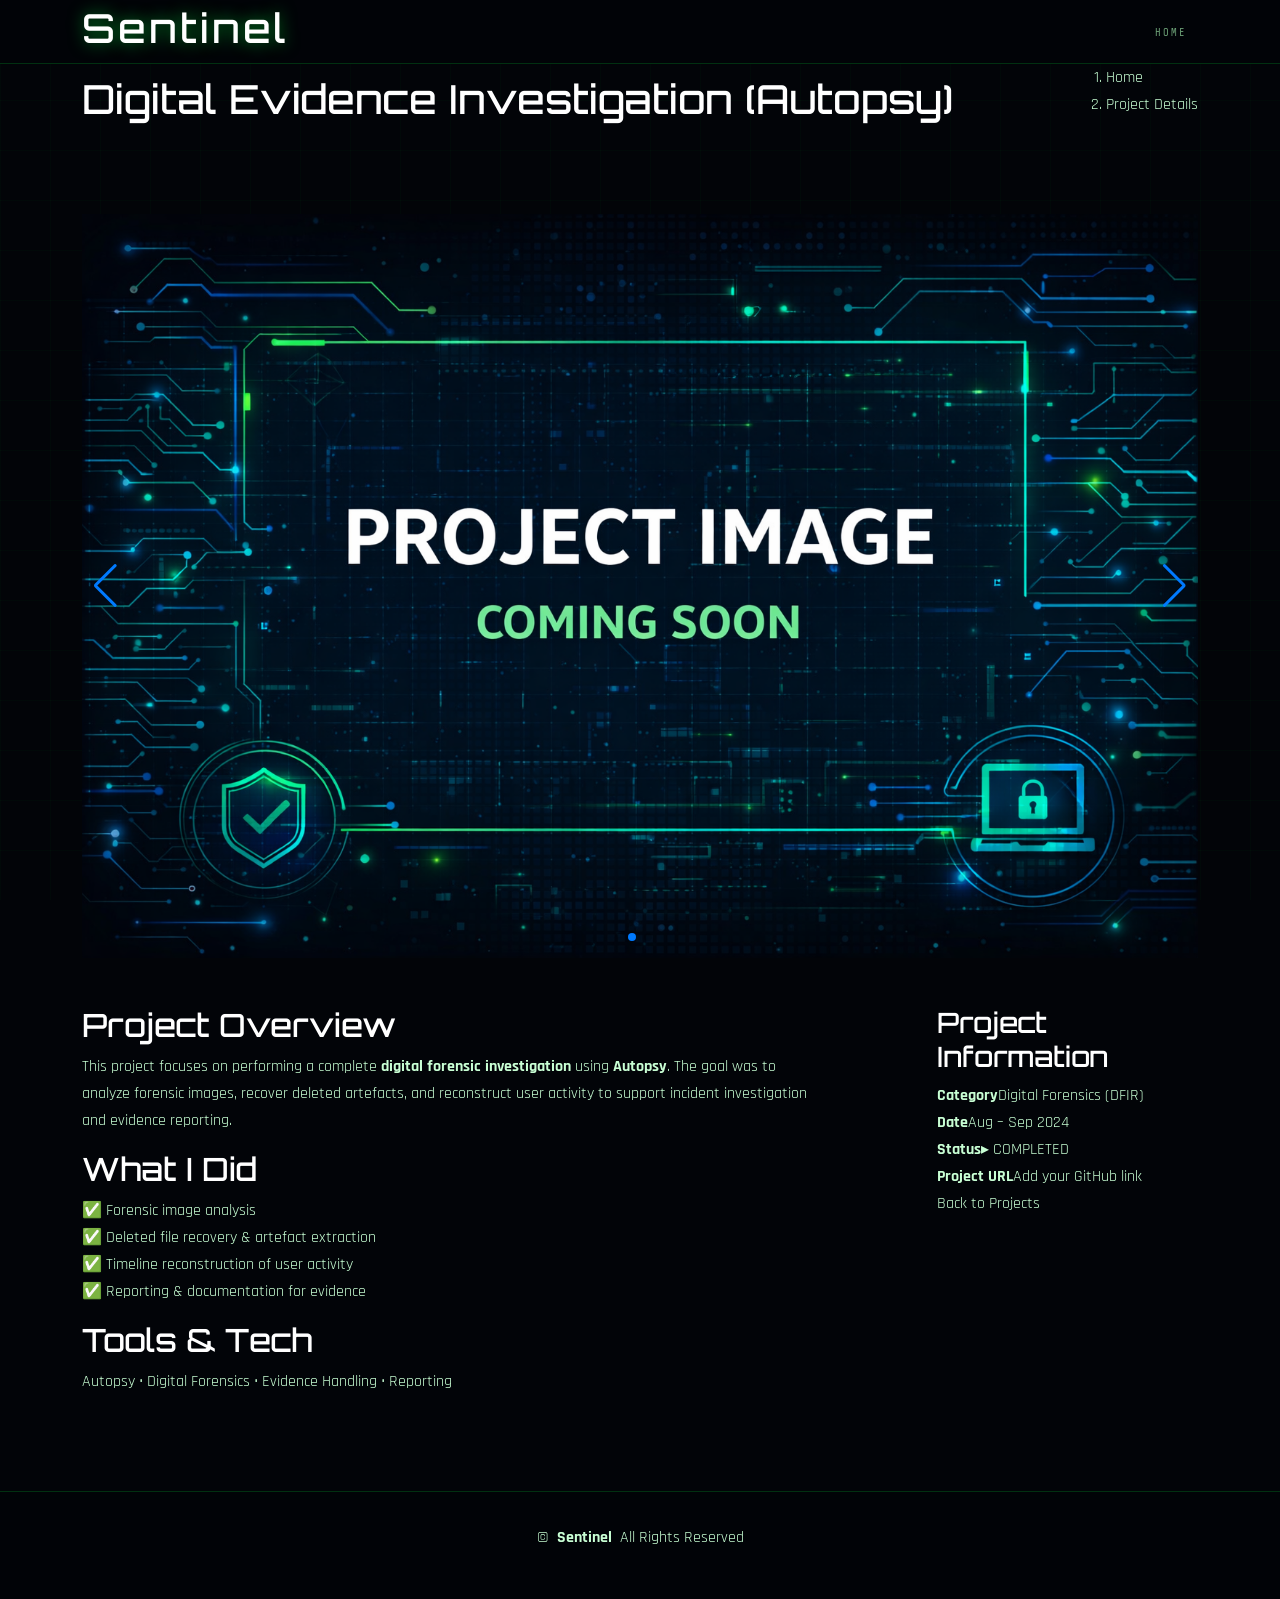
==== commit d9a6f1db: "add Netwatch-soc-monitoring tool project" ====
--- a/portfolio-autopsy.html
+++ b/portfolio-autopsy.html
@@ -119,8 +119,6 @@
   <script src="assets/vendor/bootstrap/js/bootstrap.bundle.min.js"></script>
   <script src="assets/vendor/aos/aos.js"></script>
   <script src="assets/vendor/glightbox/js/glightbox.min.js"></script>
-  <script src="assets/vendor/imagesloaded/imagesloaded.pkgd.min.js"></script>
-  <script src="assets/vendor/isotope-layout/isotope.pkgd.min.js"></script>
   <script src="assets/vendor/swiper/swiper-bundle.min.js"></script>
   <script src="assets/js/main.js"></script>
 </body>
--- a/assets/css/main.css
+++ b/assets/css/main.css
@@ -1,45 +1,35 @@
-/*
-=======================================================
-  SENTINEL PORTFOLIO — CYBERPUNK THEME
-  assets/css/main.css
-  Author: Yashdeep Sankhla (Sentinel)
-=======================================================
-*/
-
-/* ─── CSS VARIABLES ─── */
+/* ================================================================
+   SENTINEL PORTFOLIO — CYBERPUNK THEME — main.css
+   Dark Hacker Terminal Aesthetic
+   ================================================================ */
+
+/* ── VARIABLES ── */
 :root {
-  --neon-green: #00ff41;
-  --neon-cyan: #00f5ff;
-  --neon-purple: #bf00ff;
-  --neon-blue: #0080ff;
-  --neon-red: #ff4444;
-  --dim-green: #4a7a52;
-  --dim-cyan: #1a6b70;
-
-  --bg-deep: #020408;
-  --bg-panel: #050d0a;
-  --bg-card: #071210;
-  --bg-input: #060f0d;
-
-  --border-green: rgba(0, 255, 65, 0.22);
-  --border-cyan: rgba(0, 245, 255, 0.18);
-
-  --text-primary: #c8ffd4;
-  --text-muted: rgba(200, 255, 212, 0.55);
-
-  --font-mono: "Share Tech Mono", monospace;
-  --font-display: "Orbitron", sans-serif;
+  --green: #00ff41;
+  --cyan: #00f5ff;
+  --purple: #bf00ff;
+  --blue: #0080ff;
+  --red: #ff4444;
+  --bg: #020408;
+  --bg-card: #060f0d;
+  --bg-card2: #040b09;
+  --border: rgba(0, 255, 65, 0.18);
+  --border-dim: rgba(0, 255, 65, 0.08);
+  --text: #c8ffd4;
+  --text-dim: #6b9e75;
+  --text-muted: #3a5e42;
+  --font-mono: "Share Tech Mono", "Courier New", monospace;
+  --font-hud: "Orbitron", sans-serif;
   --font-body: "Rajdhani", sans-serif;
-
-  --transition: all 0.25s ease;
-}
-
-/* ─── RESET ─── */
+  --glow-g: 0 0 20px rgba(0, 255, 65, 0.35);
+  --glow-c: 0 0 20px rgba(0, 245, 255, 0.35);
+  --t: all 0.3s ease;
+}
+
+/* ── RESET & BASE ── */
 *,
 *::before,
 *::after {
-  margin: 0;
-  padding: 0;
   box-sizing: border-box;
 }
 
@@ -48,1657 +38,2036 @@
 }
 
 body {
-  background: var(--bg-deep);
-  color: var(--text-primary);
+  background: var(--bg);
+  color: var(--text);
   font-family: var(--font-body);
   font-size: 16px;
+  line-height: 1.7;
   overflow-x: hidden;
   cursor: crosshair;
 }
 
+h1,
+h2,
+h3,
+h4,
+h5,
+h6 {
+  font-family: var(--font-hud);
+  color: #fff;
+}
 a {
   text-decoration: none;
   color: inherit;
 }
 img {
   max-width: 100%;
-  height: auto;
   display: block;
 }
 ul {
   list-style: none;
-}
-
-/* ─── SCROLLBAR ─── */
+  margin: 0;
+  padding: 0;
+}
+
+/* Bootstrap overrides */
+.container {
+  position: relative;
+  z-index: 2;
+}
+section {
+  background: transparent !important;
+}
+.bg-light,
+.bg-white {
+  background: var(--bg) !important;
+}
+
+/* Scrollbar */
 ::-webkit-scrollbar {
   width: 4px;
 }
 ::-webkit-scrollbar-track {
-  background: var(--bg-deep);
+  background: var(--bg);
 }
 ::-webkit-scrollbar-thumb {
-  background: var(--dim-green);
-  border-radius: 2px;
-}
-::-webkit-scrollbar-thumb:hover {
-  background: var(--neon-green);
-}
-
-/* ─── SCANLINE OVERLAY ─── */
-body::before {
-  content: "";
+  background: var(--green);
+}
+
+/* ── CANVAS & OVERLAYS ── */
+#matrix-canvas {
   position: fixed;
   inset: 0;
+  z-index: 0;
+  pointer-events: none;
+  opacity: 0.4;
+}
+
+.cyber-grid {
+  position: fixed;
+  inset: 0;
+  z-index: 0;
+  pointer-events: none;
+  background-image:
+    linear-gradient(rgba(0, 255, 65, 0.025) 1px, transparent 1px),
+    linear-gradient(90deg, rgba(0, 255, 65, 0.025) 1px, transparent 1px);
+  background-size: 50px 50px;
+}
+
+.scanlines {
+  position: fixed;
+  inset: 0;
+  z-index: 0;
+  pointer-events: none;
   background: repeating-linear-gradient(
     0deg,
     transparent,
     transparent 2px,
-    rgba(0, 255, 65, 0.018) 2px,
-    rgba(0, 255, 65, 0.018) 4px
+    rgba(0, 0, 0, 0.03) 2px,
+    rgba(0, 0, 0, 0.03) 4px
   );
-  pointer-events: none;
-  z-index: 9998;
-}
-
-/* ─── CYBER GRID BACKGROUND ─── */
-.cyber-grid {
+}
+
+/* ── PRELOADER ── */
+#preloader {
   position: fixed;
   inset: 0;
-  background-image:
-    linear-gradient(rgba(0, 255, 65, 0.04) 1px, transparent 1px),
-    linear-gradient(90deg, rgba(0, 255, 65, 0.04) 1px, transparent 1px);
-  background-size: 60px 60px;
+  z-index: 99999;
+  background: var(--bg);
+  display: flex;
+  align-items: center;
+  justify-content: center;
+  flex-direction: column;
+}
+
+.preloader-inner {
+  text-align: center;
+}
+
+.preloader-logo {
+  font-family: var(--font-hud);
+  font-size: clamp(1.8rem, 5vw, 3rem);
+  font-weight: 900;
+  color: var(--green);
+  letter-spacing: 12px;
+  text-shadow:
+    0 0 40px var(--green),
+    0 0 80px rgba(0, 255, 65, 0.3);
+  margin-bottom: 1.5rem;
+  animation: glitch-pulse 2s ease infinite;
+}
+
+.preloader-logo span {
+  color: var(--cyan);
+}
+
+.preloader-msg {
+  font-family: var(--font-mono);
+  font-size: 0.7rem;
+  color: var(--text-dim);
+  letter-spacing: 3px;
+  margin-bottom: 1.5rem;
+  animation: blink-text 0.8s step-end infinite;
+}
+
+.preloader-bar-wrap {
+  width: 300px;
+  height: 3px;
+  background: var(--border-dim);
+  border: 1px solid var(--border);
+  margin: 0 auto 1rem;
+  overflow: hidden;
+}
+
+.preloader-bar {
+  height: 100%;
+  background: linear-gradient(90deg, var(--green), var(--cyan));
+  box-shadow: 0 0 10px var(--green);
+  animation: boot-fill 2.8s ease forwards;
+}
+
+.preloader-sub {
+  font-family: var(--font-mono);
+  font-size: 0.55rem;
+  color: var(--text-muted);
+  letter-spacing: 4px;
+}
+
+@keyframes boot-fill {
+  0% {
+    width: 0;
+  }
+  60% {
+    width: 70%;
+  }
+  90% {
+    width: 93%;
+  }
+  100% {
+    width: 100%;
+  }
+}
+@keyframes blink-text {
+  50% {
+    opacity: 0.3;
+  }
+}
+@keyframes glitch-pulse {
+  0%,
+  90%,
+  100% {
+    text-shadow:
+      0 0 40px var(--green),
+      0 0 80px rgba(0, 255, 65, 0.3);
+  }
+  92% {
+    text-shadow:
+      3px 0 var(--cyan),
+      -3px 0 var(--purple),
+      0 0 40px var(--green);
+  }
+  96% {
+    text-shadow:
+      -2px 0 var(--cyan),
+      2px 0 var(--purple),
+      0 0 40px var(--green);
+  }
+}
+
+/* ── HEADER ── */
+#header {
+  position: fixed !important;
+  top: 0;
+  left: 0;
+  right: 0;
+  height: 64px;
+  z-index: 1000;
+  background: rgba(2, 4, 8, 0.96);
+  border-bottom: 1px solid var(--border);
+  backdrop-filter: blur(16px);
+  -webkit-backdrop-filter: blur(16px);
+  transition: box-shadow 0.3s;
+}
+
+#header.scrolled {
+  box-shadow: 0 4px 30px rgba(0, 255, 65, 0.08);
+}
+
+.header-inner {
+  display: flex;
+  align-items: center;
+  justify-content: space-between;
+  height: 100%;
+  padding: 0 2rem;
+  max-width: 1400px;
+  margin: 0 auto;
+}
+
+/* Logo */
+.logo {
+  font-family: var(--font-hud);
+  font-size: 1rem;
+  font-weight: 700;
+  color: var(--green) !important;
+  letter-spacing: 3px;
+  text-shadow: 0 0 16px rgba(0, 255, 65, 0.5);
+  white-space: nowrap;
+}
+
+.logo-sep {
+  color: var(--cyan);
+}
+
+/* HUD */
+.nav-hud {
+  display: flex;
+  gap: 1.5rem;
+  align-items: center;
+}
+
+.hud-item {
+  font-family: var(--font-mono);
+  font-size: 0.6rem;
+  color: var(--text-muted);
+  letter-spacing: 3px;
+}
+
+.hud-dot {
+  display: inline-block;
+  width: 7px;
+  height: 7px;
+  background: var(--green);
+  border-radius: 50%;
+  margin-right: 5px;
+  box-shadow: 0 0 6px var(--green);
+  animation: blink-dot 1.5s infinite;
+}
+
+.hud-status {
+  color: var(--green);
+}
+@keyframes blink-dot {
+  50% {
+    opacity: 0.2;
+  }
+}
+
+/* Desktop Nav */
+.navmenu ul {
+  display: flex;
+  align-items: center;
+  gap: 0.15rem;
+}
+
+.navmenu ul li a {
+  font-family: var(--font-mono);
+  font-size: 0.65rem;
+  letter-spacing: 2px;
+  text-transform: uppercase;
+  color: var(--text-dim);
+  padding: 0.35rem 0.65rem;
+  border: 1px solid transparent;
+  border-radius: 2px;
+  transition: var(--t);
+  white-space: nowrap;
+}
+
+.nav-num {
+  color: var(--text-muted);
+  margin-right: 2px;
+  font-size: 0.58rem;
+}
+
+.navmenu ul li a:hover,
+.navmenu ul li a.active {
+  color: var(--green);
+  border-color: var(--border);
+  background: rgba(0, 255, 65, 0.04);
+}
+
+.nav-cta {
+  background: rgba(0, 255, 65, 0.08) !important;
+  border-color: rgba(0, 255, 65, 0.4) !important;
+  color: var(--green) !important;
+}
+
+.nav-cta:hover {
+  background: rgba(0, 255, 65, 0.15) !important;
+}
+
+/* Mobile Toggle */
+.mobile-nav-toggle {
+  display: none;
+  flex-direction: column;
+  gap: 5px;
+  background: transparent;
+  border: 1px solid var(--border);
+  padding: 8px 10px;
+  border-radius: 2px;
+  cursor: pointer;
+}
+
+.mobile-nav-toggle span {
+  display: block;
+  width: 20px;
+  height: 2px;
+  background: var(--green);
+  transition: var(--t);
+}
+
+/* Mobile Nav Overlay */
+#mobile-nav-overlay {
+  display: none;
+  position: fixed;
+  top: 64px;
+  left: 0;
+  right: 0;
+  bottom: 0;
+  background: rgba(2, 4, 8, 0.98);
+  z-index: 9999;
+  border-top: 1px solid var(--border);
+  padding: 2rem;
+  overflow-y: auto;
+}
+
+#mobile-nav-overlay.open {
+  display: block;
+}
+
+#mobile-nav-overlay nav {
+  display: flex;
+  flex-direction: column;
+  gap: 0.5rem;
+}
+
+.mob-link {
+  display: block;
+  font-family: var(--font-mono);
+  font-size: 1rem;
+  letter-spacing: 3px;
+  text-transform: uppercase;
+  color: var(--text-dim);
+  padding: 1rem 1.5rem;
+  border-bottom: 1px solid var(--border-dim);
+  transition: var(--t);
+}
+
+.mob-link span {
+  color: var(--text-muted);
+  margin-right: 0.5rem;
+}
+.mob-link:hover {
+  color: var(--green);
+  padding-left: 2rem;
+}
+.mob-cta {
+  color: var(--green) !important;
+  margin-top: 1rem;
+  border: 1px solid var(--border);
+}
+
+.mob-close {
+  position: absolute;
+  top: 1rem;
+  right: 1.5rem;
+  background: transparent;
+  border: 1px solid var(--border);
+  color: var(--green);
+  font-size: 1.2rem;
+  padding: 0.3rem 0.7rem;
+  cursor: pointer;
+  border-radius: 2px;
+}
+
+/* ── MAIN PADDING ── */
+main {
+  padding-top: 64px;
+  position: relative;
+  z-index: 1;
+}
+
+/* ── SECTION COMMON ── */
+section {
+  padding: 5rem 0;
+}
+
+.section-title {
+  margin-bottom: 3.5rem;
+  display: flex;
+  align-items: baseline;
+  gap: 0.75rem;
+  flex-wrap: wrap;
+}
+
+.sec-num {
+  font-family: var(--font-mono);
+  font-size: 0.75rem;
+  color: var(--green);
+  letter-spacing: 2px;
+  flex-shrink: 0;
+}
+
+.section-title h2 {
+  font-family: var(--font-hud) !important;
+  font-size: clamp(1.4rem, 3vw, 2rem);
+  font-weight: 700;
+  color: #fff !important;
+  letter-spacing: 5px;
+  text-transform: uppercase;
+  margin: 0;
+}
+
+.accent {
+  color: var(--green);
+}
+
+.title-bar {
+  flex: 1;
+  height: 1px;
+  background: linear-gradient(90deg, var(--border), transparent);
+  min-width: 60px;
+}
+
+.sec-sub {
+  width: 100%;
+  font-family: var(--font-body);
+  font-size: 0.92rem;
+  color: var(--text-dim);
+  margin-top: 0.5rem;
+  padding-top: 0.5rem;
+  border-top: 1px solid var(--border-dim);
+}
+
+/* ── DOTS ── */
+.dot {
+  display: inline-block;
+  width: 10px;
+  height: 10px;
+  border-radius: 50%;
+  flex-shrink: 0;
+}
+.dot.red {
+  background: #ff5f57;
+}
+.dot.yellow {
+  background: #ffbd2e;
+}
+.dot.green {
+  background: #28c840;
+}
+
+/* Panel headers */
+.card-header-bar,
+.term-header,
+.panel-hdr,
+.ach-header,
+.proj-header,
+.contact-info-panel .panel-hdr,
+.contact-form-panel .panel-hdr {
+  display: flex;
+  align-items: center;
+  gap: 5px;
+  padding: 0.55rem 1rem;
+  background: rgba(0, 255, 65, 0.03);
+  border-bottom: 1px solid var(--border);
+  border-radius: 4px 4px 0 0;
+}
+
+.card-title-bar,
+.term-title {
+  font-family: var(--font-mono);
+  font-size: 0.58rem;
+  color: var(--text-muted);
+  letter-spacing: 2px;
+  margin-left: 0.4rem;
+}
+
+/* ── HERO ── */
+.hero {
+  min-height: 100vh;
+  display: flex;
+  align-items: center;
+  justify-content: center;
+  position: relative;
+  overflow: hidden;
+  padding: 0;
+  background:
+    radial-gradient(
+      ellipse 80% 60% at 50% 0%,
+      rgba(0, 255, 65, 0.07) 0%,
+      transparent 70%
+    ),
+    radial-gradient(
+      ellipse 50% 40% at 85% 50%,
+      rgba(0, 245, 255, 0.04) 0%,
+      transparent 60%
+    ),
+    radial-gradient(
+      ellipse 40% 50% at 15% 80%,
+      rgba(191, 0, 255, 0.04) 0%,
+      transparent 60%
+    ),
+    var(--bg);
+}
+
+.hero-content {
+  padding: 2rem 1rem;
+  position: relative;
+  z-index: 2;
+}
+
+.hero-tag {
+  font-family: var(--font-mono);
+  font-size: 0.65rem;
+  color: var(--cyan);
+  letter-spacing: 4px;
+  opacity: 0.8;
+  margin-bottom: 1.5rem;
+}
+
+.hero-name {
+  font-family: var(--font-hud) !important;
+  font-size: clamp(2.2rem, 6vw, 4.5rem);
+  font-weight: 900;
+  color: #fff !important;
+  letter-spacing: 6px;
+  line-height: 1.05;
+  margin-bottom: 1.5rem;
+  position: relative;
+}
+
+/* Glitch */
+.glitch {
+  position: relative;
+  display: inline-block;
+}
+.glitch::before,
+.glitch::after {
+  content: attr(data-text);
+  position: absolute;
+  left: 0;
+  top: 0;
+  width: 100%;
+  height: 100%;
   pointer-events: none;
-  z-index: 0;
-}
-
-/* ─── MATRIX CANVAS ─── */
-#matrix-canvas {
-  position: fixed;
+}
+.glitch::before {
+  color: var(--cyan);
+  clip-path: polygon(0 0, 100% 0, 100% 38%, 0 38%);
+  animation: g1 4s infinite linear;
+}
+.glitch::after {
+  color: var(--purple);
+  clip-path: polygon(0 62%, 100% 62%, 100% 100%, 0 100%);
+  animation: g2 4s infinite linear;
+}
+@keyframes g1 {
+  0%,
+  89%,
+  100% {
+    transform: translate(0);
+  }
+  91% {
+    transform: translate(-3px, 1px);
+  }
+  93% {
+    transform: translate(3px, -1px);
+  }
+  95% {
+    transform: translate(-2px, 2px);
+  }
+}
+@keyframes g2 {
+  0%,
+  89%,
+  100% {
+    transform: translate(0);
+  }
+  92% {
+    transform: translate(3px, -2px);
+  }
+  94% {
+    transform: translate(-3px, 1px);
+  }
+  96% {
+    transform: translate(2px, -1px);
+  }
+}
+
+.hero-role {
+  font-family: var(--font-mono);
+  font-size: clamp(0.85rem, 2vw, 1.1rem);
+  color: var(--green);
+  letter-spacing: 3px;
+  margin-bottom: 2.5rem;
+}
+
+.role-prefix {
+  color: var(--text-dim);
+}
+.cursor-blink {
+  animation: blink-dot 0.7s step-end infinite;
+}
+.t-cursor-blink {
+  animation: blink-dot 0.7s step-end infinite;
+}
+
+/* Hero Stats */
+.hero-stats {
+  display: flex;
+  align-items: center;
+  justify-content: center;
+  gap: 1rem;
+  flex-wrap: wrap;
+  margin-bottom: 2.5rem;
+}
+
+.stat-box {
+  text-align: center;
+}
+
+.stat-val {
+  font-family: var(--font-hud);
+  font-size: clamp(1.6rem, 4vw, 2.2rem);
+  font-weight: 700;
+  color: var(--green);
+  text-shadow: var(--glow-g);
+  line-height: 1;
+}
+
+.stat-val small {
+  font-size: 0.45em;
+}
+
+.stat-key {
+  font-family: var(--font-mono);
+  font-size: 0.55rem;
+  color: var(--text-muted);
+  letter-spacing: 3px;
+  text-transform: uppercase;
+  margin-top: 0.3rem;
+}
+
+.stat-divider {
+  font-family: var(--font-mono);
+  color: var(--border);
+  font-size: 1.2rem;
+  padding: 0 0.5rem;
+}
+
+/* Hero Buttons */
+.hero-btns {
+  display: flex;
+  gap: 1rem;
+  justify-content: center;
+  flex-wrap: wrap;
+}
+
+/* Global button */
+.btn-cyber {
+  display: inline-flex;
+  align-items: center;
+  gap: 0.5rem;
+  font-family: var(--font-mono);
+  font-size: 0.68rem;
+  letter-spacing: 3px;
+  text-transform: uppercase;
+  padding: 0.75rem 1.8rem;
+  border: 1px solid var(--green);
+  background: rgba(0, 255, 65, 0.06);
+  color: var(--green);
+  cursor: pointer;
+  transition: var(--t);
+  border-radius: 2px;
+  position: relative;
+  overflow: hidden;
+}
+
+.btn-cyber::before {
+  content: "";
+  position: absolute;
+  inset: 0;
+  background: var(--green);
+  transform: translateX(-105%);
+  transition: transform 0.3s ease;
+  z-index: -1;
+}
+
+.btn-cyber:hover {
+  color: var(--bg);
+}
+.btn-cyber:hover::before {
+  transform: translateX(0);
+}
+
+.btn-cyber.btn-outline {
+  border-color: var(--cyan);
+  color: var(--cyan);
+  background: rgba(0, 245, 255, 0.04);
+}
+.btn-cyber.btn-outline::before {
+  background: var(--cyan);
+}
+
+.btn-cyber.btn-ghost {
+  border-color: rgba(255, 255, 255, 0.15);
+  color: rgba(255, 255, 255, 0.5);
+  background: transparent;
+}
+.btn-cyber.btn-ghost::before {
+  background: rgba(255, 255, 255, 0.08);
+}
+.btn-cyber.btn-ghost:hover {
+  color: #fff;
+}
+
+.btn-cyber.w-100 {
+  width: 100%;
+  justify-content: center;
+}
+
+/* Radar */
+.hero-radar {
+  position: absolute;
+  right: 5%;
+  bottom: 8%;
+  width: clamp(140px, 18vw, 220px);
+  height: clamp(140px, 18vw, 220px);
+  opacity: 0.3;
+  pointer-events: none;
+  z-index: 1;
+}
+
+.radar-sweep {
+  transform-origin: 100px 100px;
+  animation: radar-spin 4s linear infinite;
+}
+@keyframes radar-spin {
+  to {
+    transform: rotate(360deg);
+  }
+}
+
+.radar-blip {
+  animation: blip 4s 0.5s infinite;
+}
+.radar-blip2 {
+  animation: blip 4s 2s infinite;
+}
+@keyframes blip {
+  0%,
+  90%,
+  100% {
+    opacity: 0.9;
+  }
+  45% {
+    opacity: 0.1;
+  }
+}
+
+/* Scroll hint */
+.scroll-hint {
+  position: absolute;
+  bottom: 2rem;
+  left: 50%;
+  transform: translateX(-50%);
+  display: flex;
+  flex-direction: column;
+  align-items: center;
+  gap: 0.5rem;
+  z-index: 2;
+}
+
+.scroll-line {
+  display: block;
+  width: 1px;
+  height: 40px;
+  background: linear-gradient(to bottom, var(--green), transparent);
+  animation: scroll-drop 1.5s ease-in-out infinite;
+}
+
+.scroll-text {
+  font-family: var(--font-mono);
+  font-size: 0.5rem;
+  letter-spacing: 4px;
+  color: var(--text-muted);
+}
+
+@keyframes scroll-drop {
+  0%,
+  100% {
+    transform: scaleY(1);
+    opacity: 1;
+  }
+  50% {
+    transform: scaleY(0.4);
+    opacity: 0.3;
+  }
+}
+
+/* ── ABOUT ── */
+.about {
+  background: rgba(0, 255, 65, 0.01) !important;
+}
+
+/* Profile Card */
+.profile-card {
+  background: var(--bg-card);
+  border: 1px solid var(--border);
+  border-radius: 4px;
+  overflow: hidden;
+  transition: var(--t);
+  display: flex;
+  flex-direction: column;
+}
+
+.profile-card:hover {
+  border-color: rgba(0, 255, 65, 0.4);
+  box-shadow: 0 0 30px rgba(0, 255, 65, 0.06);
+}
+
+/* ── Image: top, full width, medium height ── */
+.profile-img-wrap {
+  position: relative;
+  overflow: hidden;
+  width: 100%;
+  /* padding-top = height/width * 100 = 654/571 * 100 = 114.5% */
+  padding-top: 85%;
+  flex-shrink: 0;
+  background: #fff;
+}
+
+.profile-img {
+  position: absolute;
   top: 0;
   left: 0;
   width: 100%;
   height: 100%;
-  opacity: 0.07;
-  pointer-events: none;
-  z-index: 0;
-}
-
-/* ─── PRELOADER ─── */
-#preloader {
-  position: fixed;
-  inset: 0;
-  background: var(--bg-deep);
-  z-index: 99999;
-  display: flex;
-  flex-direction: column;
-  align-items: center;
-  justify-content: center;
-  gap: 1.5rem;
-  /* CSS-only auto-hide: no JS dependency at all */
-  animation: preloader-hide 0.6s ease 3.2s forwards;
-}
-
-@keyframes preloader-hide {
-  0% {
-    opacity: 1;
-    visibility: visible;
-    pointer-events: auto;
-  }
-  99% {
-    opacity: 0;
-    visibility: visible;
-    pointer-events: none;
-  }
-  100% {
-    opacity: 0;
-    visibility: hidden;
-    pointer-events: none;
-    display: none;
-  }
-}
-
-#preloader.hidden {
-  opacity: 0;
-  visibility: hidden;
-  pointer-events: none;
-}
-
-.preloader-title {
-  font-family: var(--font-display);
-  font-size: 2.5rem;
-  font-weight: 900;
-  color: var(--neon-green);
-  letter-spacing: 10px;
-  text-shadow:
-    0 0 30px var(--neon-green),
-    0 0 60px rgba(0, 255, 65, 0.3);
-}
-
-.preloader-msg {
-  font-family: var(--font-mono);
-  font-size: 0.72rem;
-  color: var(--dim-green);
-  letter-spacing: 3px;
-  text-align: center;
-}
-
-.preloader-bar-wrap {
-  width: 320px;
-  height: 4px;
-  background: rgba(0, 255, 65, 0.08);
-  border: 1px solid var(--border-green);
-  border-radius: 2px;
-  overflow: hidden;
-}
-
-.preloader-bar {
-  height: 100%;
-  background: linear-gradient(90deg, var(--neon-green), var(--neon-cyan));
-  width: 0;
-  box-shadow: 0 0 12px var(--neon-green);
-  animation: boot-fill 2.2s ease forwards;
-}
-
-@keyframes boot-fill {
-  0% {
-    width: 0;
-  }
-  50% {
-    width: 65%;
-  }
-  90% {
-    width: 92%;
-  }
-  100% {
-    width: 100%;
-  }
-}
-
-/* ─── HEADER / NAV ─── */
-#header {
-  position: fixed;
-  top: 0;
-  left: 0;
-  right: 0;
-  z-index: 1000;
-  height: 62px;
-  background: rgba(2, 4, 8, 0.93);
-  border-bottom: 1px solid var(--border-green);
-  backdrop-filter: blur(14px);
-  -webkit-backdrop-filter: blur(14px);
-  display: flex;
-  align-items: center;
-  justify-content: space-between;
-  padding: 0 2rem;
-}
-
-.logo {
-  text-decoration: none;
-}
-.sitename {
-  font-family: var(--font-display);
-  font-size: 1.15rem;
-  font-weight: 700;
-  color: var(--neon-green);
-  text-shadow: 0 0 18px var(--neon-green);
-  letter-spacing: 4px;
-}
-
-.sitename::after {
-  content: "::SYS";
-  color: var(--neon-cyan);
-  font-size: 0.85em;
-}
-
-/* Nav status bar */
-.nav-status {
-  font-family: var(--font-mono);
-  font-size: 0.62rem;
-  color: var(--dim-green);
-  display: flex;
-  align-items: center;
-  gap: 1.5rem;
-  letter-spacing: 1px;
-}
-
-.status-dot {
-  display: inline-block;
-  width: 6px;
-  height: 6px;
-  border-radius: 50%;
-  background: var(--neon-green);
-  box-shadow: 0 0 8px var(--neon-green);
-  margin-right: 5px;
-  animation: pulse-dot 1.5s infinite;
-}
-
-@keyframes pulse-dot {
-  0%,
-  100% {
-    opacity: 1;
-    transform: scale(1);
-  }
-  50% {
-    opacity: 0.3;
-    transform: scale(0.8);
-  }
-}
-
-/* Navmenu */
-.navmenu ul {
-  display: flex;
-  gap: 0.2rem;
-  align-items: center;
-}
-
-.navmenu ul li a {
-  font-family: var(--font-mono);
-  font-size: 0.68rem;
-  color: var(--dim-green);
-  padding: 0.3rem 0.75rem;
-  border: 1px solid transparent;
-  border-radius: 2px;
-  letter-spacing: 1px;
-  text-transform: uppercase;
-  transition: var(--transition);
-  position: relative;
-}
-
-.navmenu ul li a::before {
-  content: "> ";
-  color: var(--neon-green);
-  opacity: 0;
-  transition: opacity 0.2s;
-}
-
-.navmenu ul li a:hover,
-.navmenu ul li a.active {
-  color: var(--neon-green);
-  border-color: var(--border-green);
-  background: rgba(0, 255, 65, 0.05);
-  text-shadow: 0 0 8px rgba(0, 255, 65, 0.5);
-}
-
-.navmenu ul li a:hover::before {
-  opacity: 1;
-}
-
-/* Mobile toggle */
-.mobile-nav-toggle {
-  display: none;
-  font-size: 1.3rem;
-  color: var(--neon-green);
-  cursor: pointer;
-  padding: 0.25rem 0.5rem;
-  border: 1px solid var(--border-green);
-  border-radius: 2px;
-  background: transparent;
-  transition: var(--transition);
-}
-
-.mobile-nav-toggle:hover {
-  background: rgba(0, 255, 65, 0.08);
-}
-
-/* ─── MAIN ─── */
-main {
-  padding-top: 62px;
-  position: relative;
-  z-index: 1;
-}
-
-/* ─── HERO SECTION ─── */
-.hero {
-  position: relative;
-  min-height: 100vh;
-  display: flex;
-  align-items: center;
-  justify-content: center;
-  overflow: hidden;
-}
-
-.hero > img {
-  position: absolute;
-  inset: 0;
-  width: 100%;
-  height: 100%;
-  object-fit: cover;
-  opacity: 0.07;
-  filter: grayscale(100%) contrast(1.4);
-  z-index: 0;
-}
-
-.hero-radar {
-  position: absolute;
-  right: 7%;
-  bottom: 12%;
-  width: 230px;
-  height: 230px;
-  opacity: 0.28;
-  pointer-events: none;
-  z-index: 1;
-}
-
-.radar-ring {
-  fill: none;
-  stroke: var(--neon-green);
-  stroke-width: 0.6;
-}
-.radar-cross {
-  stroke: var(--neon-green);
-  stroke-width: 0.6;
-}
-.radar-arm {
-  stroke: var(--neon-green);
-  stroke-width: 1.2;
-  transform-origin: 115px 115px;
-  animation: radar-spin 3s linear infinite;
-}
-.radar-sweep {
-  transform-origin: 115px 115px;
-  animation: radar-spin 3s linear infinite;
-  filter: blur(2px);
-}
-
-@keyframes radar-spin {
-  from {
-    transform: rotate(0deg);
-  }
-  to {
-    transform: rotate(360deg);
-  }
-}
-
-.hero-content {
-  position: relative;
-  z-index: 2;
-  text-align: center;
-  max-width: 920px;
-  padding: 2rem 1.5rem;
-  animation: hero-fade 1s ease forwards;
-}
-
-@keyframes hero-fade {
-  from {
-    opacity: 0;
-    transform: translateY(24px);
-  }
-  to {
-    opacity: 1;
-    transform: translateY(0);
-  }
-}
-
-.hero-eyebrow {
-  font-family: var(--font-mono);
-  font-size: 0.72rem;
-  color: var(--neon-green);
-  letter-spacing: 6px;
-  text-transform: uppercase;
-  margin-bottom: 1rem;
-  opacity: 0.85;
-}
-
-.hero h2 {
-  font-family: var(--font-display);
-  font-size: clamp(2.4rem, 7vw, 5rem);
-  font-weight: 900;
-  line-height: 1.05;
-  letter-spacing: 4px;
-  color: #fff;
-  text-shadow:
-    0 0 40px rgba(0, 255, 65, 0.35),
-    0 0 80px rgba(0, 255, 65, 0.1);
-  position: relative;
-  animation: glitch-hero 7s infinite;
-}
-
-@keyframes glitch-hero {
-  0%,
-  88%,
-  100% {
-    text-shadow: 0 0 40px rgba(0, 255, 65, 0.35);
-    transform: none;
-  }
-  89% {
-    transform: translate(-3px, 0) skewX(-6deg);
-    text-shadow:
-      -4px 0 var(--neon-cyan),
-      4px 0 var(--neon-purple);
-  }
-  90% {
-    transform: translate(3px, 0) skewX(4deg);
-    text-shadow:
-      4px 0 var(--neon-cyan),
-      -4px 0 var(--neon-purple);
-  }
-  91% {
-    transform: none;
-  }
-}
-
-.hero .typed-wrapper {
-  font-family: var(--font-mono);
-  font-size: clamp(0.85rem, 2.5vw, 1.1rem);
-  color: var(--neon-cyan);
-  letter-spacing: 2px;
-  margin: 1rem 0 2rem;
-  min-height: 1.6em;
-}
-
-.typed-cursor {
-  display: inline-block;
-  width: 10px;
-  height: 1.1em;
-  background: var(--neon-cyan);
-  vertical-align: middle;
-  margin-left: 4px;
-  animation: cursor-blink 1s step-end infinite;
-}
-
-@keyframes cursor-blink {
-  50% {
-    opacity: 0;
-  }
-}
-
-/* Hero stats */
-.hero-stats {
-  display: flex;
-  justify-content: center;
-  gap: 3rem;
-  margin: 2rem 0;
-  flex-wrap: wrap;
-}
-
-.stat-item {
-  text-align: center;
-}
-
-.stat-val {
-  font-family: var(--font-display);
-  font-size: 1.9rem;
-  font-weight: 700;
-  color: var(--neon-green);
-  text-shadow: 0 0 16px var(--neon-green);
+  object-fit: cover contain;
+  object-position: center center;
+  filter: grayscale(10%) contrast(1.08);
   display: block;
-}
-
-.stat-label {
-  font-family: var(--font-mono);
-  font-size: 0.58rem;
-  color: var(--dim-green);
-  letter-spacing: 3px;
-  text-transform: uppercase;
-}
-
-/* Hero CTA buttons */
-.hero-cta-wrap {
-  margin-top: 0.5rem;
-}
-
-.btn-cyber {
-  display: inline-flex;
-  align-items: center;
-  gap: 0.6rem;
-  margin: 0.4rem;
-  padding: 0.8rem 1.8rem;
-  border: 1px solid var(--neon-green);
-  color: var(--neon-green);
-  font-family: var(--font-mono);
-  font-size: 0.72rem;
-  letter-spacing: 2px;
-  text-transform: uppercase;
-  text-decoration: none;
-  position: relative;
-  overflow: hidden;
-  transition: color 0.25s;
-}
-
-.btn-cyber::before {
-  content: "";
-  position: absolute;
-  inset: 0;
-  background: var(--neon-green);
-  transform: translateX(-100%);
-  transition: transform 0.25s;
-  z-index: 0;
-}
-
-.btn-cyber:hover::before {
-  transform: translateX(0);
-}
-.btn-cyber:hover {
-  color: #000;
-}
-.btn-cyber > * {
-  position: relative;
-  z-index: 1;
-}
-
-.btn-cyber.secondary {
-  border-color: var(--neon-cyan);
-  color: var(--neon-cyan);
-}
-.btn-cyber.secondary::before {
-  background: var(--neon-cyan);
-}
-
-/* ─── SECTION COMMON ─── */
-section {
-  position: relative;
-  z-index: 1;
-  padding: 5.5rem 0;
-}
-
-.container {
-  max-width: 1200px;
-  margin: 0 auto;
-  padding: 0 1.5rem;
-}
-
-/* Section title block */
-.section-title {
-  text-align: center;
-  margin-bottom: 3.5rem;
-}
-
-.section-tag {
-  display: block;
-  font-family: var(--font-mono);
-  font-size: 0.62rem;
-  color: var(--neon-green);
-  letter-spacing: 6px;
-  text-transform: uppercase;
-  margin-bottom: 0.5rem;
-  opacity: 0.8;
-}
-
-.section-title h2 {
-  font-family: var(--font-display);
-  font-size: clamp(1.4rem, 4vw, 2.3rem);
-  font-weight: 700;
-  color: #fff;
-  letter-spacing: 3px;
-  text-transform: uppercase;
-}
-
-.section-title h2 span {
-  color: var(--neon-green);
-}
-
-.section-title p {
-  font-family: var(--font-mono);
-  font-size: 0.72rem;
-  color: var(--dim-green);
-  margin-top: 0.6rem;
-  letter-spacing: 1px;
-}
-
-.section-line {
-  display: block;
-  width: 80px;
-  height: 2px;
-  background: linear-gradient(90deg, var(--neon-green), var(--neon-cyan));
-  margin: 1rem auto 0;
-  box-shadow: 0 0 10px var(--neon-green);
-}
-
-/* ─── CYBER PANEL COMPONENT ─── */
-.cyber-panel {
-  background: var(--bg-card);
-  border: 1px solid var(--border-green);
-  border-radius: 4px;
-  position: relative;
-  overflow: visible; /* never clip child content */
-}
-
-.cyber-panel::before {
-  content: "";
-  position: absolute;
-  top: 0;
-  left: 0;
-  right: 0;
-  height: 2px;
-  background: linear-gradient(
-    90deg,
-    transparent,
-    var(--neon-green),
-    transparent
-  );
-  border-radius: 4px 4px 0 0;
-  z-index: 1;
-  pointer-events: none;
-}
-
-.panel-header {
-  display: flex;
-  align-items: center;
-  gap: 0.5rem;
-  padding: 0.55rem 1rem;
-  border-bottom: 1px solid var(--border-green);
-  font-family: var(--font-mono);
-  font-size: 0.62rem;
-  color: var(--dim-green);
-  letter-spacing: 2px;
-}
-
-.panel-dot {
-  width: 8px;
-  height: 8px;
-  border-radius: 50%;
-}
-.pd-r {
-  background: #ff3b3b;
-}
-.pd-y {
-  background: #ffb800;
-}
-.pd-g {
-  background: var(--neon-green);
-  box-shadow: 0 0 6px var(--neon-green);
-}
-
-.panel-body {
-  padding: 1.2rem;
-  overflow: hidden;
-  word-break: break-word;
-}
-
-/* ─── ABOUT SECTION ─── */
-.about {
-  background: rgba(0, 10, 5, 0.45);
-}
-
-.about-grid {
-  display: grid;
-  grid-template-columns: 1fr 1fr;
-  gap: 2rem;
-  align-items: start;
-}
-
-/* Profile image */
-.profile-img-wrap {
-  position: relative;
-  display: inline-block;
-  margin: 0 auto 1.5rem;
-}
-
-.profile-img-wrap img {
-  width: 160px;
-  height: 190px;
-  border-radius: 4px;
-  object-fit: cover;
-  object-position: top;
-  border: 2px solid var(--border-green);
-  filter: grayscale(25%) contrast(1.1);
-  display: block;
-}
-
+  transition: filter 0.5s ease;
+}
+
+.profile-card:hover .profile-img {
+  filter: grayscale(0%) contrast(1.1);
+}
+
+/* Neon corner frame on image */
 .profile-img-wrap::before,
 .profile-img-wrap::after {
   content: "";
   position: absolute;
-  border: 1.5px solid var(--neon-cyan);
+  width: 18px;
+  height: 18px;
+  z-index: 2;
+  pointer-events: none;
+}
+.profile-img-wrap::before {
+  top: 8px;
+  left: 8px;
+  border-top: 2px solid var(--green);
+  border-left: 2px solid var(--green);
+  box-shadow: -2px -2px 8px rgba(0, 255, 65, 0.3);
+}
+.profile-img-wrap::after {
+  bottom: 8px;
+  right: 8px;
+  border-bottom: 2px solid var(--cyan);
+  border-right: 2px solid var(--cyan);
+  box-shadow: 2px 2px 8px rgba(0, 245, 255, 0.3);
+}
+
+.img-scan {
+  position: absolute;
+  inset: 0;
+  background: linear-gradient(
+    to bottom,
+    transparent 40%,
+    rgba(0, 255, 65, 0.04) 50%,
+    transparent 60%
+  );
+  animation: scan 3s ease-in-out infinite;
+  pointer-events: none;
+  z-index: 1;
+}
+
+@keyframes scan {
+  0% {
+    transform: translateY(-100%);
+  }
+  100% {
+    transform: translateY(200%);
+  }
+}
+
+.profile-data {
+  padding: 0.8rem 1rem;
+}
+
+.pd-row {
+  display: flex;
+  gap: 0.75rem;
+  padding: 0.4rem 0;
+  border-bottom: 1px solid var(--border-dim);
+  align-items: baseline;
+}
+
+.pd-row:last-child {
+  border-bottom: none;
+}
+
+.pd-key {
+  font-family: var(--font-mono);
+  font-size: 0.55rem;
+  color: var(--text-muted);
+  letter-spacing: 2px;
+  min-width: 52px;
+  flex-shrink: 0;
+}
+
+.pd-val {
+  font-family: var(--font-mono);
+  font-size: 0.75rem;
+  color: var(--text);
+  word-break: break-word;
+}
+
+.pd-val.neon {
+  color: var(--green);
+  text-shadow: 0 0 10px rgba(0, 255, 65, 0.4);
+}
+.pd-val a {
+  color: var(--cyan);
+  transition: var(--t);
+}
+.pd-val a:hover {
+  color: var(--green);
+}
+
+.profile-links {
+  display: flex;
+  gap: 0.75rem;
+  padding: 0.75rem 1rem;
+  border-top: 1px solid var(--border);
+  justify-content: center;
+}
+
+.profile-links a {
+  width: 36px;
+  height: 36px;
+  border: 1px solid var(--border);
+  border-radius: 2px;
+  display: flex;
+  align-items: center;
+  justify-content: center;
+  font-size: 0.95rem;
+  color: var(--text-dim);
+  transition: var(--t);
+}
+
+.profile-links a:hover {
+  color: var(--green);
+  border-color: var(--green);
+  box-shadow: 0 0 10px rgba(0, 255, 65, 0.2);
+}
+
+/* Terminal Box */
+.terminal-box {
+  background: var(--bg-card);
+  border: 1px solid var(--border);
   border-radius: 4px;
+  overflow: hidden;
+  margin-bottom: 1.5rem;
+}
+
+.term-body {
+  padding: 1.2rem 1.4rem;
+  font-family: var(--font-mono);
+  font-size: 0.8rem;
+  line-height: 1.9;
+}
+
+.t-prompt {
+  color: var(--green);
+  margin-right: 0.5rem;
+}
+.t-cmd {
+  color: var(--cyan);
+}
+.t-out {
+  color: var(--text-dim);
+  display: block;
+  margin: 0.3rem 0;
+}
+
+/* Skills Panel */
+.skills-panel {
+  background: var(--bg-card);
+  border: 1px solid var(--border);
+  border-radius: 4px;
+  overflow: hidden;
+}
+
+.skills-body {
+  padding: 1.2rem 1.4rem;
+}
+
+.skill-row {
+  margin-bottom: 1.1rem;
+}
+.skill-row:last-child {
+  margin-bottom: 0;
+}
+
+.sk-info {
+  display: flex;
+  justify-content: space-between;
+  align-items: center;
+  margin-bottom: 0.35rem;
+}
+
+.sk-name {
+  font-family: var(--font-mono);
+  font-size: 0.65rem;
+  color: var(--text);
+  letter-spacing: 1px;
+}
+
+.sk-pct {
+  font-family: var(--font-mono);
+  font-size: 0.6rem;
+  color: var(--green);
+}
+
+.sk-track {
+  height: 4px;
+  background: var(--border-dim);
+  border: 1px solid var(--border);
+  border-radius: 2px;
+  overflow: hidden;
+}
+
+.sk-bar {
+  height: 100%;
+  width: 0;
+  background: linear-gradient(90deg, var(--green), var(--cyan));
+  box-shadow: 0 0 8px var(--green);
+  border-radius: 2px;
+  transition: width 1.4s ease;
+}
+
+/* ── EDUCATION ── */
+.education {
+  background: rgba(0, 245, 255, 0.01) !important;
+}
+
+.resume-group {
+  margin-bottom: 2rem;
+}
+
+.rg-title {
+  font-family: var(--font-hud);
+  font-size: 0.7rem;
+  letter-spacing: 4px;
+  text-transform: uppercase;
+  color: var(--cyan);
+  padding-bottom: 0.75rem;
+  border-bottom: 1px solid var(--border);
+  margin-bottom: 1.5rem;
+  display: flex;
+  align-items: center;
+  gap: 0.5rem;
+}
+
+.resume-card {
+  position: relative;
+  padding: 1rem 1.25rem 1rem 2rem;
+  border-left: 1px solid var(--border);
+  margin-bottom: 1.25rem;
+  background: var(--bg-card);
+  border-radius: 0 4px 4px 0;
+  transition: var(--t);
+}
+
+.resume-card:hover {
+  border-left-color: var(--green);
+  background: var(--bg-card2);
+}
+.resume-card:last-child {
+  margin-bottom: 0;
+}
+
+.rc-dot {
+  position: absolute;
+  left: -5px;
+  top: 1.2rem;
+  width: 9px;
+  height: 9px;
+  border-radius: 50%;
+  background: var(--green);
+  box-shadow: 0 0 8px var(--green);
+}
+
+.rc-dot.cyan {
+  background: var(--cyan);
+  box-shadow: 0 0 8px var(--cyan);
+}
+
+.rc-date {
+  font-family: var(--font-mono);
+  font-size: 0.6rem;
+  color: var(--cyan);
+  letter-spacing: 2px;
+  margin-bottom: 0.3rem;
+  background: rgba(0, 245, 255, 0.05);
+  border: 1px solid rgba(0, 245, 255, 0.15);
+  display: inline-block;
+  padding: 0.1rem 0.5rem;
+  border-radius: 2px;
+}
+
+.rc-role {
+  font-family: var(--font-hud) !important;
+  font-size: 0.78rem !important;
+  color: var(--green) !important;
+  letter-spacing: 2px;
+  text-transform: uppercase;
+  margin: 0.3rem 0;
+}
+
+.rc-org {
+  font-family: var(--font-mono);
+  font-size: 0.65rem;
+  color: var(--text-dim);
+  margin-bottom: 0.6rem;
+}
+
+.rc-desc {
+  font-family: var(--font-body);
+  font-size: 0.88rem;
+  color: var(--text-dim);
+  margin: 0;
+  line-height: 1.7;
+}
+
+.rc-list {
+  padding-left: 0;
+  margin: 0.5rem 0 0;
+}
+
+.rc-list li {
+  font-family: var(--font-body);
+  font-size: 0.87rem;
+  color: var(--text-dim);
+  padding: 0.15rem 0 0.15rem 1rem;
+  position: relative;
+  line-height: 1.7;
+}
+
+.rc-list li::before {
+  content: "▸";
+  position: absolute;
+  left: 0;
+  color: var(--green);
+  font-size: 0.7rem;
+}
+
+/* ── PORTFOLIO ── */
+.portfolio-filters {
+  display: flex;
+  gap: 0.5rem;
+  flex-wrap: wrap;
+  margin-bottom: 2rem;
+}
+
+.portfolio-filters li {
+  font-family: var(--font-mono);
+  font-size: 0.62rem;
+  letter-spacing: 2px;
+  text-transform: uppercase;
+  padding: 0.4rem 1rem;
+  border: 1px solid var(--border);
+  color: var(--text-dim);
+  cursor: pointer;
+  transition: var(--t);
+  border-radius: 2px;
+}
+
+.portfolio-filters li:hover,
+.portfolio-filters li.filter-active {
+  background: rgba(0, 255, 65, 0.08);
+  color: var(--green);
+  border-color: rgba(0, 255, 65, 0.4);
+}
+
+/* Project Cards */
+.proj-card {
+  background: var(--bg-card);
+  border: 1px solid var(--border);
+  border-radius: 4px;
+  overflow: hidden;
+  transition: var(--t);
+  height: 100%;
+}
+
+.proj-card:hover {
+  border-color: rgba(0, 255, 65, 0.4);
+  transform: translateY(-4px);
+  box-shadow: 0 12px 40px rgba(0, 255, 65, 0.08);
+}
+
+.proj-header {
+  border-radius: 4px 4px 0 0;
+  border-bottom: 1px solid var(--border);
+  justify-content: space-between;
+}
+
+.proj-tag {
+  font-family: var(--font-mono);
+  font-size: 0.55rem;
+  letter-spacing: 2px;
+  color: var(--green);
+  background: rgba(0, 255, 65, 0.08);
+  padding: 0.15rem 0.5rem;
+  border: 1px solid var(--border);
+  border-radius: 2px;
+  margin-left: auto;
+}
+
+.proj-tag.dev {
+  color: var(--cyan);
+  background: rgba(0, 245, 255, 0.08);
+  border-color: rgba(0, 245, 255, 0.2);
+}
+
+.proj-img-wrap {
+  position: relative;
+  overflow: hidden;
+  width: 100%;
+  height: 200px;
+  background: var(--bg-card);
+}
+
+.proj-img {
+  width: 100%;
+  height: 200px;
+  object-fit: cover;
+  object-position: center top;
+  filter: grayscale(20%);
+  transition:
+    transform 0.5s ease,
+    filter 0.5s ease;
+  display: block;
+}
+
+.proj-card:hover .proj-img {
+  transform: scale(1.04);
+  filter: grayscale(0%);
+}
+
+.proj-overlay {
+  position: absolute;
+  inset: 0;
+  background: rgba(2, 4, 8, 0.7);
+  display: flex;
+  align-items: center;
+  justify-content: center;
+  gap: 1rem;
+  opacity: 0;
+  transition: var(--t);
+}
+
+.proj-card:hover .proj-overlay {
+  opacity: 1;
+}
+
+.proj-overlay a {
+  width: 40px;
+  height: 40px;
+  border: 1px solid var(--border);
+  border-radius: 2px;
+  display: flex;
+  align-items: center;
+  justify-content: center;
+  color: var(--green);
+  font-size: 1.1rem;
+  transition: var(--t);
+  background: rgba(0, 255, 65, 0.1);
+}
+
+.proj-overlay a:hover {
+  background: var(--green);
+  color: var(--bg);
+}
+
+.proj-body {
+  padding: 1.1rem 1.2rem;
+}
+
+.proj-date {
+  font-family: var(--font-mono);
+  font-size: 0.6rem;
+  color: var(--text-muted);
+  letter-spacing: 2px;
+  margin-bottom: 0.4rem;
+}
+
+.proj-title {
+  font-family: var(--font-hud) !important;
+  font-size: 0.75rem !important;
+  color: var(--green) !important;
+  letter-spacing: 2px;
+  text-transform: uppercase;
+  margin-bottom: 0.5rem;
+}
+
+.proj-desc {
+  font-family: var(--font-body);
+  font-size: 0.88rem;
+  color: var(--text-dim);
+  margin-bottom: 0.75rem;
+  line-height: 1.7;
+}
+
+.proj-tags {
+  display: flex;
+  gap: 0.4rem;
+  flex-wrap: wrap;
+  margin-bottom: 0.75rem;
+}
+
+.proj-tags span {
+  font-family: var(--font-mono);
+  font-size: 0.55rem;
+  letter-spacing: 1px;
+  color: var(--text-muted);
+  background: var(--border-dim);
+  border: 1px solid var(--border);
+  padding: 0.15rem 0.5rem;
+  border-radius: 2px;
+}
+
+.proj-link {
+  font-family: var(--font-mono);
+  font-size: 0.6rem;
+  letter-spacing: 2px;
+  color: var(--green);
+  transition: var(--t);
+  display: inline-flex;
+  align-items: center;
+  gap: 0.4rem;
+}
+
+.proj-link:hover {
+  color: var(--cyan);
+  gap: 0.7rem;
+}
+
+/* ── NETWATCH SOC v2 — FEATURED PROJECT ── */
+.proj-card--featured {
+  background: var(--bg-card);
+  border: 1px solid rgba(0, 255, 65, 0.28);
+  border-radius: 4px;
+  overflow: hidden;
+  position: relative;
+  transition: var(--t);
+}
+
+.proj-card--featured::before {
+  content: "";
+  position: absolute;
+  inset: 0;
+  background: radial-gradient(ellipse 60% 35% at 50% 0%, rgba(0,255,65,0.04) 0%, transparent 70%);
   pointer-events: none;
-}
-
-.profile-img-wrap::before {
-  inset: -8px;
-  opacity: 0.3;
-  animation: hud-pulse 3s ease-in-out infinite;
-}
-.profile-img-wrap::after {
-  inset: -16px;
-  opacity: 0.1;
-  animation: hud-pulse 3s ease-in-out infinite 1.5s;
-}
-
-@keyframes hud-pulse {
-  0%,
-  100% {
-    opacity: 0.1;
-  }
-  50% {
-    opacity: 0.4;
-  }
-}
-
-/* Profile data table — horizontal layout now that panel has full width */
-.profile-data p {
-  display: flex;
-  flex-direction: row;
-  align-items: baseline;
-  gap: 0.75rem;
+  z-index: 0;
+}
+
+.proj-card--featured:hover {
+  border-color: rgba(0, 255, 65, 0.5);
+  box-shadow: 0 0 60px rgba(0, 255, 65, 0.06), 0 16px 50px rgba(0,0,0,0.5);
+}
+
+.proj-label-featured {
+  font-family: var(--font-mono);
+  font-size: 0.52rem;
+  letter-spacing: 3px;
+  color: var(--cyan);
+  margin-right: auto;
+  margin-left: 0.6rem;
+}
+
+.nw-tag {
+  color: var(--cyan) !important;
+  background: rgba(0, 245, 255, 0.06) !important;
+  border-color: rgba(0, 245, 255, 0.2) !important;
+}
+
+.proj-featured-inner {
+  display: grid;
+  grid-template-columns: 1.1fr 1fr;
+  gap: 0;
+  position: relative;
+  z-index: 1;
+}
+
+.proj-featured-media {
+  position: relative;
+  background: var(--bg);
+  border-right: 1px solid var(--border);
+  min-height: 360px;
+  display: flex;
+  flex-direction: column;
+}
+
+.nw-tab-bar {
+  display: flex;
+  border-bottom: 1px solid var(--border);
+  background: rgba(0, 255, 65, 0.02);
+}
+
+.nw-tab {
+  flex: 1;
+  font-family: var(--font-mono);
+  font-size: 0.52rem;
+  letter-spacing: 1.5px;
+  text-transform: uppercase;
+  color: var(--text-muted);
+  background: transparent;
+  border: none;
+  border-right: 1px solid var(--border);
+  padding: 0.55rem 0.5rem;
+  cursor: pointer;
+  display: flex;
+  align-items: center;
+  justify-content: center;
+  gap: 0.4rem;
+  transition: var(--t);
+}
+
+.nw-tab:last-child { border-right: none; }
+
+.nw-tab-dot {
+  width: 5px;
+  height: 5px;
+  border-radius: 50%;
+  background: var(--text-muted);
+  transition: var(--t);
+  flex-shrink: 0;
+}
+
+.nw-tab.active,
+.nw-tab:hover {
+  color: var(--green);
+  background: rgba(0, 255, 65, 0.04);
+}
+
+.nw-tab.active .nw-tab-dot,
+.nw-tab:hover .nw-tab-dot {
+  background: var(--green);
+  box-shadow: 0 0 6px var(--green);
+}
+
+.nw-media-wrap {
+  position: relative;
+  flex: 1;
+  overflow: hidden;
+}
+
+.nw-frame {
+  position: absolute;
+  inset: 0;
+  opacity: 0;
+  transition: opacity 0.35s ease;
+  pointer-events: none;
+}
+
+.nw-frame.active {
+  opacity: 1;
+  pointer-events: auto;
+  position: relative;
+}
+
+.nw-gif {
+  width: 100%;
+  height: 100%;
+  object-fit: cover;
+  object-position: top left;
+  display: block;
+  min-height: 300px;
+  filter: brightness(0.92) contrast(1.05);
+}
+
+.nw-frame-badge {
+  position: absolute;
+  bottom: 0.6rem;
+  left: 0.7rem;
+  font-family: var(--font-mono);
+  font-size: 0.48rem;
+  letter-spacing: 2px;
+  color: var(--green);
+  background: rgba(2, 4, 8, 0.85);
+  border: 1px solid var(--border);
+  padding: 0.2rem 0.5rem;
+  border-radius: 2px;
+}
+
+.nw-scanline-overlay {
+  position: absolute;
+  inset: 0;
+  pointer-events: none;
+  background: repeating-linear-gradient(
+    0deg,
+    transparent,
+    transparent 2px,
+    rgba(0, 0, 0, 0.04) 2px,
+    rgba(0, 0, 0, 0.04) 4px
+  );
+  z-index: 2;
+}
+
+.proj-featured-body {
+  padding: 1.6rem 1.8rem;
+  display: flex;
+  flex-direction: column;
+  justify-content: center;
+  gap: 0;
+}
+
+.nw-title {
+  font-size: 1rem !important;
+  letter-spacing: 4px !important;
+  margin-bottom: 0.35rem !important;
+}
+
+.nw-tagline {
+  font-family: var(--font-mono);
+  font-size: 0.6rem;
+  letter-spacing: 1.5px;
+  color: var(--cyan);
+  text-transform: uppercase;
+  margin-bottom: 1rem;
+  opacity: 0.8;
+}
+
+.nw-feature-grid {
+  display: grid;
+  grid-template-columns: 1fr;
+  gap: 0.35rem;
+  margin-bottom: 1rem;
+}
+
+.nw-feat {
+  font-family: var(--font-mono);
+  font-size: 0.6rem;
+  color: var(--text-dim);
+  letter-spacing: 0.5px;
+  line-height: 1.6;
+  display: flex;
+  align-items: flex-start;
+  gap: 0.5rem;
+}
+
+.nw-feat-icon {
+  color: var(--green);
+  flex-shrink: 0;
+  margin-top: 1px;
+}
+
+.nw-tags {
+  margin-bottom: 1.3rem !important;
+}
+
+.nw-cta-row {
+  display: flex;
+  gap: 0.8rem;
+  flex-wrap: wrap;
+}
+
+@media (max-width: 900px) {
+  .proj-featured-inner {
+    grid-template-columns: 1fr;
+  }
+  .proj-featured-media {
+    border-right: none;
+    border-bottom: 1px solid var(--border);
+    min-height: 260px;
+  }
+  .nw-gif { min-height: 220px; }
+}
+/* ── END NETWATCH SOC v2 ── */
+
+/* ── CERTIFICATIONS ── */
+.certifications {
+  background: rgba(0, 0, 255, 0.01) !important;
+}
+
+.cert-row {
+  display: flex;
+  align-items: center;
+  gap: 1rem;
+  padding: 0.9rem 1.2rem;
+  background: var(--bg-card);
+  border: 1px solid var(--border);
+  border-radius: 4px;
+  transition: var(--t);
+}
+
+.cert-row:hover {
+  border-color: rgba(0, 255, 65, 0.35);
+  background: var(--bg-card2);
+}
+
+.cert-icon {
+  width: 38px;
+  height: 38px;
+  border: 1px solid var(--border);
+  border-radius: 3px;
+  display: flex;
+  align-items: center;
+  justify-content: center;
+  flex-shrink: 0;
+  color: var(--green);
+  background: rgba(0, 255, 65, 0.05);
+  font-size: 1.1rem;
+}
+
+.cert-info {
+  flex: 1;
+  display: flex;
+  flex-direction: column;
+  gap: 0.15rem;
+}
+
+.cert-name {
+  font-family: var(--font-mono);
+  font-size: 0.78rem;
+  color: var(--text);
+  letter-spacing: 1px;
+}
+
+.cert-issuer {
+  font-family: var(--font-mono);
+  font-size: 0.6rem;
+  color: var(--text-muted);
+  letter-spacing: 1px;
+}
+
+.cert-date {
+  font-family: var(--font-mono);
+  font-size: 0.6rem;
+  color: var(--cyan);
+  letter-spacing: 2px;
+  white-space: nowrap;
+  background: rgba(0, 245, 255, 0.06);
+  border: 1px solid rgba(0, 245, 255, 0.15);
+  padding: 0.15rem 0.5rem;
+  border-radius: 2px;
+}
+
+.cert-img-card {
+  border: 1px solid var(--border);
+  border-radius: 4px;
+  overflow: hidden;
+  background: var(--bg-card);
+  transition: var(--t);
+  padding: 4px;
+}
+
+.cert-img-card:hover {
+  border-color: rgba(0, 255, 65, 0.4);
+  transform: translateY(-3px);
+  box-shadow: 0 8px 30px rgba(0, 255, 65, 0.06);
+}
+
+.cert-img-card img {
+  border-radius: 2px;
+}
+
+/* ── ACHIEVEMENTS ── */
+.achievements {
+  background: rgba(191, 0, 255, 0.01) !important;
+}
+
+.ach-card {
+  background: var(--bg-card);
+  border: 1px solid var(--border);
+  border-radius: 4px;
+  overflow: hidden;
+  height: 100%;
+  transition: var(--t);
+}
+
+.ach-card:hover {
+  border-color: rgba(0, 255, 65, 0.4);
+  transform: translateY(-4px);
+  box-shadow: 0 12px 40px rgba(0, 255, 65, 0.07);
+}
+
+.ach-tag {
+  font-family: var(--font-mono);
+  font-size: 0.52rem;
+  letter-spacing: 2px;
+  color: var(--green);
+  margin-left: auto;
+  background: rgba(0, 255, 65, 0.06);
+  padding: 0.1rem 0.4rem;
+  border: 1px solid var(--border);
+  border-radius: 2px;
+}
+
+.ach-body {
+  padding: 1.2rem;
+}
+
+.ach-icon {
+  font-size: 2rem;
+  margin-bottom: 0.75rem;
+  display: block;
+}
+
+.ach-title {
+  font-family: var(--font-hud) !important;
+  font-size: 0.75rem !important;
+  color: var(--green) !important;
+  letter-spacing: 2px;
+  text-transform: uppercase;
+  margin-bottom: 0.75rem;
+}
+
+.ach-desc {
+  font-family: var(--font-body);
+  font-size: 0.87rem;
+  color: var(--text-dim);
+  line-height: 1.7;
+  margin-bottom: 1rem;
+}
+
+.ach-img-wrap {
+  border: 1px solid var(--border);
+  border-radius: 4px;
+  overflow: hidden;
+  background: rgba(0, 0, 0, 0.3);
+}
+
+.ach-img-wrap img {
+  width: 100%;
+  display: block;
+}
+
+/* ── TOOLS ── */
+.tools-grid {
+  display: grid;
+  grid-template-columns: repeat(auto-fill, minmax(100px, 1fr));
+  gap: 1rem;
+}
+
+.tool-item {
+  background: var(--bg-card);
+  border: 1px solid var(--border);
+  border-radius: 4px;
+  padding: 1rem 0.75rem;
+  text-align: center;
+  transition: var(--t);
+  cursor: default;
+}
+
+.tool-item:hover {
+  border-color: rgba(0, 255, 65, 0.4);
+  background: rgba(0, 255, 65, 0.04);
+  transform: scale(1.06);
+}
+
+.tool-item img {
+  width: 48px;
+  height: 48px;
+  object-fit: contain;
+  margin: 0 auto 0.6rem;
+  transition: transform 0.3s ease;
+  filter: drop-shadow(0 0 6px rgba(0, 255, 65, 0.2));
+}
+
+.tool-item:hover img {
+  transform: scale(1.15);
+}
+
+.tool-item span {
+  font-family: var(--font-mono);
+  font-size: 0.55rem;
+  color: var(--text-muted);
+  letter-spacing: 1px;
+  display: block;
+}
+
+/* Resume Glance */
+.resume-glance {
+  padding: 3rem 0;
+}
+.resume-glance .section-title {
+  justify-content: center;
+}
+
+/* ── CONTACT ── */
+.contact-info-panel,
+.contact-form-panel {
+  background: var(--bg-card);
+  border: 1px solid var(--border);
+  border-radius: 4px;
+  overflow: hidden;
+  height: 100%;
+}
+
+.ci-body {
   padding: 0.5rem 0;
-  border-bottom: 1px solid rgba(0, 255, 65, 0.07);
-  font-family: var(--font-mono);
-}
-
-.profile-data strong {
-  color: var(--dim-green);
+}
+
+.ci-row {
+  display: flex;
+  align-items: center;
+  gap: 1rem;
+  padding: 0.9rem 1.2rem;
+  border-bottom: 1px solid var(--border-dim);
+  transition: var(--t);
+  color: inherit;
+}
+
+.ci-row:last-child {
+  border-bottom: none;
+}
+.ci-row:hover {
+  background: rgba(0, 255, 65, 0.03);
+}
+
+.ci-icon {
+  width: 38px;
+  height: 38px;
+  border: 1px solid var(--border);
+  border-radius: 3px;
+  display: flex;
+  align-items: center;
+  justify-content: center;
+  flex-shrink: 0;
+  color: var(--green);
+  background: rgba(0, 255, 65, 0.04);
+  font-size: 1rem;
+}
+
+.ci-text {
+  font-family: var(--font-mono);
+  font-size: 0.72rem;
+  color: var(--text);
+  line-height: 1.5;
+}
+
+.ci-text strong {
+  color: var(--text-muted);
   font-size: 0.58rem;
   letter-spacing: 2px;
   text-transform: uppercase;
-  min-width: 72px;
-  flex-shrink: 0;
-}
-
-.profile-data span {
-  color: var(--text-primary);
-  font-size: 0.8rem;
-  line-height: 1.5;
-  word-break: break-word;
-}
-
-/* Skill bars */
-.skill-row {
-  margin: 1.2rem 0;
-}
-
-.skill-label {
-  display: flex;
-  justify-content: space-between;
-  font-family: var(--font-mono);
-  font-size: 0.68rem;
-  color: var(--text-primary);
-  margin-bottom: 0.4rem;
-}
-
-.skill-pct {
-  color: var(--neon-green);
-  font-weight: bold;
-}
-
-.progress-bar-wrap {
-  height: 6px;
-  background: rgba(0, 255, 65, 0.08);
-  border: 1px solid rgba(0, 255, 65, 0.14);
-  border-radius: 3px;
-  overflow: hidden;
-}
-
-.progress-bar {
-  height: 100%;
-  background: linear-gradient(90deg, var(--neon-green), var(--neon-cyan));
-  border-radius: 3px;
-  width: 0;
-  transition: width 1.6s cubic-bezier(0.4, 0, 0.2, 1);
-  box-shadow: 0 0 8px var(--neon-green);
-  position: relative;
-}
-
-.progress-bar::after {
-  content: "";
-  position: absolute;
-  right: 0;
-  top: 0;
-  bottom: 0;
-  width: 4px;
-  background: rgba(255, 255, 255, 0.8);
-  box-shadow: 0 0 6px var(--neon-green);
-  animation: bar-tip 1.5s ease infinite;
-}
-
-@keyframes bar-tip {
-  0%,
-  100% {
-    opacity: 1;
-  }
-  50% {
-    opacity: 0;
-  }
-}
-
-/* About text */
-.about-me h4 {
-  font-family: var(--font-display);
-  font-size: 0.9rem;
-  color: var(--neon-green);
-  letter-spacing: 3px;
-  text-transform: uppercase;
-  margin-bottom: 0.75rem;
-  padding-bottom: 0.4rem;
-  border-bottom: 1px solid var(--border-green);
-}
-
-.about-me p {
-  font-size: 0.88rem;
-  color: var(--text-muted);
-  line-height: 1.85;
-  margin-bottom: 1rem;
-}
-
-/* ─── RESUME SECTION ─── */
-.resume {
-  background: var(--bg-deep);
-}
-
-.resume-cols {
-  display: grid;
-  grid-template-columns: 1fr 1fr;
-  gap: 2.5rem;
-}
-
-.resume-title {
-  font-family: var(--font-display);
-  font-size: 0.85rem;
-  color: var(--neon-green);
-  letter-spacing: 3px;
-  text-transform: uppercase;
-  margin-bottom: 1.5rem;
-  padding-bottom: 0.5rem;
-  border-bottom: 1px solid var(--border-green);
-}
-
-.resume-item {
-  position: relative;
-  padding: 1rem 1rem 1rem 1.5rem;
-  margin-bottom: 1rem;
-  border-left: 2px solid var(--border-green);
-  background: rgba(0, 255, 65, 0.02);
-  transition: var(--transition);
-}
-
-.resume-item::before {
-  content: "";
-  position: absolute;
-  left: -5px;
-  top: 1.1rem;
-  width: 8px;
-  height: 8px;
-  border-radius: 50%;
-  background: var(--neon-green);
-  box-shadow: 0 0 8px var(--neon-green);
-  transition: var(--transition);
-}
-
-.resume-item:hover {
-  border-left-color: var(--neon-cyan);
-  background: rgba(0, 245, 255, 0.025);
-}
-.resume-item:hover::before {
-  background: var(--neon-cyan);
-  box-shadow: 0 0 8px var(--neon-cyan);
-}
-
-.resume-item h4 {
-  font-family: var(--font-display);
-  font-size: 0.78rem;
-  color: #fff;
-  letter-spacing: 1.5px;
-  text-transform: uppercase;
-  margin-bottom: 0.25rem;
-}
-
-.resume-item h5 {
-  font-family: var(--font-mono);
-  font-size: 0.65rem;
-  color: var(--neon-cyan);
-  margin-bottom: 0.25rem;
-}
-
-.resume-item em {
-  font-family: var(--font-mono);
-  font-size: 0.62rem;
-  color: var(--dim-green);
-  font-style: italic;
   display: block;
-  margin-bottom: 0.5rem;
-}
-
-.resume-item p {
-  font-size: 0.8rem;
-  color: var(--text-muted);
-  line-height: 1.7;
-}
-
-.resume-item ul {
-  font-size: 0.78rem;
-  color: var(--text-muted);
-  line-height: 1.8;
-  padding-left: 0.5rem;
-}
-
-.resume-item ul li::before {
-  content: "▸ ";
-  color: var(--neon-green);
-}
-
-/* ─── PORTFOLIO SECTION ─── */
-.portfolio {
-  background: rgba(0, 5, 10, 0.6);
-}
-
-/* Filter buttons */
-.portfolio-filters {
-  display: flex;
-  justify-content: center;
-  gap: 0.5rem;
-  flex-wrap: wrap;
-  margin-bottom: 2.5rem;
-}
-
-.portfolio-filters li {
-  font-family: var(--font-mono);
-  font-size: 0.65rem;
-  letter-spacing: 2px;
-  text-transform: uppercase;
-  padding: 0.4rem 1.2rem;
-  border: 1px solid var(--border-green);
-  color: var(--dim-green);
-  cursor: pointer;
-  transition: var(--transition);
-  border-radius: 2px;
-  user-select: none;
-}
-
-.portfolio-filters li:hover,
-.portfolio-filters li.filter-active {
-  background: rgba(0, 255, 65, 0.08);
-  color: var(--neon-green);
-  border-color: var(--neon-green);
-  box-shadow: 0 0 12px rgba(0, 255, 65, 0.18);
-}
-
-/* Project cards */
-.portfolio-item {
-  position: relative;
-  overflow: hidden;
-}
-
-.portfolio-item img {
-  width: 100%;
-  aspect-ratio: 16/10;
-  object-fit: cover;
-  filter: grayscale(40%) brightness(0.6);
-  transition:
-    filter 0.4s,
-    transform 0.4s;
-}
-
-.portfolio-item:hover img {
-  filter: grayscale(0%) brightness(0.75);
-  transform: scale(1.05);
-}
-
-.portfolio-info {
-  position: absolute;
-  inset: 0;
-  background: rgba(2, 4, 8, 0.82);
-  border: 1px solid var(--border-green);
-  border-radius: 3px;
-  display: flex;
-  flex-direction: column;
-  justify-content: flex-end;
-  padding: 1.2rem;
-  opacity: 0;
-  transition:
-    opacity 0.3s,
-    border-color 0.3s;
-}
-
-.portfolio-item:hover .portfolio-info {
-  opacity: 1;
-  border-color: var(--neon-cyan);
-}
-
-.portfolio-info h4 {
-  font-family: var(--font-display);
-  font-size: 0.82rem;
-  color: #fff;
-  letter-spacing: 1.5px;
-  text-transform: uppercase;
-  margin-bottom: 0.4rem;
-}
-
-.portfolio-info p {
-  font-family: var(--font-mono);
-  font-size: 0.68rem;
-  color: var(--text-muted);
-  line-height: 1.6;
-  margin-bottom: 0.75rem;
-}
-
-.portfolio-info .preview-link,
-.portfolio-info .details-link {
-  display: inline-flex;
-  align-items: center;
-  justify-content: center;
-  width: 32px;
-  height: 32px;
-  border: 1px solid var(--border-green);
-  color: var(--neon-green);
-  border-radius: 2px;
-  font-size: 0.9rem;
-  margin-right: 0.4rem;
-  transition: var(--transition);
-}
-
-.portfolio-info .preview-link:hover,
-.portfolio-info .details-link:hover {
-  background: var(--neon-green);
-  color: #000;
-  border-color: var(--neon-green);
-}
-
-/* Scan line on hover */
-.portfolio-item::after {
-  content: "";
-  position: absolute;
-  top: 0;
-  left: 0;
-  right: 0;
-  height: 2px;
-  background: linear-gradient(
-    90deg,
-    transparent,
-    var(--neon-cyan),
-    transparent
-  );
-  transform: translateY(-3px);
-  transition: transform 0.4s;
-  z-index: 2;
-}
-
-.portfolio-item:hover::after {
-  transform: translateY(0);
-}
-
-/* ─── CERTIFICATIONS SECTION ─── */
-.certifications {
-  background: rgba(0, 10, 5, 0.45);
-}
-
-.certifications-item {
-  display: flex;
-  justify-content: space-between;
-  align-items: center;
-  padding: 0.9rem 1.2rem;
-  background: var(--bg-card);
-  border: 1px solid var(--border-green);
-  border-radius: 3px;
-  margin-bottom: 0.6rem;
-  transition: var(--transition);
-  font-family: var(--font-mono);
-}
-
-.certifications-item:hover {
-  border-color: var(--neon-green);
-  background: rgba(0, 255, 65, 0.04);
-  transform: translateX(4px);
-}
-
-.certifications-item h3 {
-  font-size: 0.78rem;
-  color: var(--text-primary);
-  font-weight: 400;
-}
-
-.certifications-item h3::before {
-  content: "▸ ";
-  color: var(--neon-green);
-}
-
-.certifications-item h4 {
-  font-size: 0.7rem;
-  color: var(--neon-cyan);
-  white-space: nowrap;
-  margin-left: 1rem;
-  font-weight: 400;
-}
-
-/* Cert images */
-.cert-img {
-  width: 100%;
-  height: auto;
-  display: block;
-  border: 1px solid var(--border-green);
-  border-radius: 3px;
-  filter: grayscale(10%);
-  transition:
-    transform 0.3s,
-    box-shadow 0.3s,
-    filter 0.3s;
-}
-
-.cert-img:hover {
-  transform: scale(1.04);
-  filter: grayscale(0%);
-  box-shadow: 0 0 20px rgba(0, 255, 65, 0.2);
-}
-
-/* ─── ACHIEVEMENTS SECTION ─── */
-.achievements {
-  background: var(--bg-deep);
-}
-
-.achievement-item {
-  background: var(--bg-card);
-  border: 1px solid var(--border-green);
-  border-radius: 4px;
-  padding: 2rem;
-  margin-bottom: 2rem;
-  position: relative;
-  overflow: hidden;
-}
-
-.achievement-item::before {
-  content: "";
-  position: absolute;
-  top: 0;
-  left: 0;
-  right: 0;
-  height: 2px;
-  background: linear-gradient(
-    90deg,
-    transparent,
-    var(--neon-green),
-    transparent
-  );
-}
-
-.achievement-item::after {
-  content: "";
-  position: absolute;
-  inset: 0;
-  background: linear-gradient(
-    135deg,
-    rgba(0, 255, 65, 0.025) 0%,
-    transparent 60%
-  );
-  pointer-events: none;
-}
-
-.achievement-item pre {
-  font-family: var(--font-display);
-  font-size: clamp(0.85rem, 2.5vw, 1.05rem);
-  color: var(--neon-green);
-  letter-spacing: 2px;
-  text-align: center;
-  white-space: normal;
-  margin-bottom: 1rem;
-}
-
-.achievement-item hr {
-  border: none;
-  border-top: 1px solid var(--border-green);
-  margin: 1rem 0;
-}
-
-.achievement-item p {
-  font-size: 0.87rem;
-  color: var(--text-muted);
-  line-height: 1.85;
-  font-style: normal;
-}
-
-.achievement-item img {
-  max-width: 50%;
-  display: block;
-  margin: 0 auto;
-  border: 1px solid var(--border-green);
-  border-radius: 3px;
-  transition:
-    transform 0.3s,
-    box-shadow 0.3s;
-}
-
-.achievement-item img:hover {
-  transform: scale(1.06);
-  box-shadow: 0 0 20px rgba(0, 255, 65, 0.2);
-  cursor: pointer;
-}
-
-/* ─── TOOLS SECTION ─── */
-.services {
-  background: rgba(0, 10, 5, 0.45);
-}
-
-.tools-grid-wrap .row > div {
-  display: flex;
-  align-items: center;
-  justify-content: center;
-  padding: 0.75rem;
-  border: 1px solid var(--border-green);
-  border-radius: 4px;
-  background: var(--bg-card);
-  margin: 0.3rem;
-  transition: var(--transition);
-}
-
-.tools-grid-wrap .row > div:hover {
-  border-color: var(--neon-green);
-  background: rgba(0, 255, 65, 0.06);
-  transform: translateY(-4px);
-  box-shadow: 0 4px 20px rgba(0, 255, 65, 0.15);
-}
-
-.tools-grid-wrap img {
-  width: 48px;
-  height: 48px;
-  object-fit: contain;
-  filter: brightness(0.85) saturate(0.7);
-  transition: filter 0.25s;
-}
-
-.tools-grid-wrap .row > div:hover img {
-  filter: brightness(1.1) saturate(1.1);
-  transform: scale(1.1);
-}
-
-/* ─── RESUME DOWNLOAD ─── */
-.contact.section .php-email-form {
-  background: var(--bg-card);
-  border: 1px solid var(--border-green);
-  border-radius: 4px;
-  padding: 2.5rem;
-  position: relative;
-}
-
-.contact.section .php-email-form::before {
-  content: "";
-  position: absolute;
-  top: 0;
-  left: 0;
-  right: 0;
-  height: 2px;
-  background: linear-gradient(
-    90deg,
-    transparent,
-    var(--neon-green),
-    transparent
-  );
-}
-
-.download-btn {
-  display: inline-flex;
-  align-items: center;
-  gap: 0.6rem;
-  padding: 0.9rem 2.2rem;
-  border: 2px solid var(--neon-green) !important;
-  color: var(--neon-green) !important;
-  background: transparent !important;
-  font-family: var(--font-display);
-  font-size: 0.8rem;
-  letter-spacing: 3px;
-  text-transform: uppercase;
-  border-radius: 2px !important;
-  text-decoration: none;
-  position: relative;
-  overflow: hidden;
-  transition: color 0.25s !important;
-}
-
-.download-btn::before {
-  content: "";
-  position: absolute;
-  inset: 0;
-  background: var(--neon-green);
-  transform: translateX(-100%);
-  transition: transform 0.25s;
-  z-index: 0;
-}
-
-.download-btn:hover::before {
-  transform: translateX(0);
-}
-.download-btn:hover {
-  color: #000 !important;
-}
-.download-btn > span {
-  position: relative;
-  z-index: 1;
-}
-
-/* ─── CONTACT SECTION ─── */
-#contact.contact {
-  background: var(--bg-deep);
-}
-
-.info-wrap {
-  background: var(--bg-card);
-  border: 1px solid var(--border-green);
-  border-radius: 4px;
-  padding: 1.5rem;
-  margin-bottom: 2rem;
-  position: relative;
-}
-
-.info-wrap::before {
-  content: "";
-  position: absolute;
-  top: 0;
-  left: 0;
-  right: 0;
-  height: 2px;
-  background: linear-gradient(
-    90deg,
-    transparent,
-    var(--neon-cyan),
-    transparent
-  );
-}
-
-.info-item {
-  padding: 1rem;
-  border: 1px solid var(--border-green);
-  border-radius: 3px;
-  background: rgba(0, 255, 65, 0.02);
-  transition: var(--transition);
-  height: 100%;
-}
-
-.info-item:hover {
-  border-color: var(--neon-cyan);
-  background: rgba(0, 245, 255, 0.025);
-}
-
-/* Contact icon — inline SVG, zero font dependency */
-.contact-icon-link {
-  display: flex;
-  align-items: center;
-  justify-content: center;
-  width: 48px;
-  height: 48px;
-  min-width: 48px;
-  border: 1px solid var(--border-green);
-  border-radius: 3px;
-  background: rgba(0, 255, 65, 0.06);
-  color: var(--neon-green);
-  text-decoration: none;
-  flex-shrink: 0;
-  transition: var(--transition);
-}
-
-.contact-icon-link svg {
-  width: 22px;
-  height: 22px;
-  stroke: var(--neon-green);
-  flex-shrink: 0;
-  transition: stroke 0.25s;
-  display: block;
-}
-
-.contact-icon-link:hover {
-  border-color: var(--neon-green);
-  background: rgba(0, 255, 65, 0.14);
-  box-shadow: 0 0 16px rgba(0, 255, 65, 0.22);
-}
-
-.contact-icon-link:hover svg {
-  stroke: var(--neon-cyan);
-}
-
-/* Legacy fallback for any remaining <i> icons */
-.info-item i {
-  font-size: 1.2rem;
-  color: var(--neon-green);
-  width: 48px;
-  height: 48px;
-  min-width: 48px;
-  border: 1px solid var(--border-green);
-  display: flex;
-  align-items: center;
-  justify-content: center;
-  border-radius: 3px;
-  flex-shrink: 0;
-  background: rgba(0, 255, 65, 0.06);
-}
-
-.info-item h3 {
+}
+
+/* Contact Form */
+.form-body {
+  padding: 1.25rem;
+}
+
+.form-field {
+  margin-bottom: 0;
+}
+
+.field-label {
   font-family: var(--font-mono);
   font-size: 0.6rem;
   letter-spacing: 2px;
-  color: var(--dim-green);
+  color: var(--text-muted);
   text-transform: uppercase;
-  margin-bottom: 0.3rem;
-}
-
-.info-item p {
-  font-family: var(--font-mono);
-  font-size: 0.8rem;
-  color: var(--text-primary);
-  line-height: 1.5;
-}
-
-/* Contact form */
-.php-email-form {
+  display: block;
+  margin-bottom: 0.4rem;
+}
+
+.php-email-form input,
+.php-email-form textarea,
+.php-email-form select {
+  width: 100%;
+  background: rgba(0, 0, 0, 0.4) !important;
+  border: 1px solid var(--border) !important;
+  border-radius: 2px;
+  color: var(--text) !important;
+  font-family: var(--font-mono);
+  font-size: 0.78rem;
+  letter-spacing: 1px;
+  padding: 0.7rem 1rem;
+  outline: none;
+  transition:
+    border-color 0.3s,
+    box-shadow 0.3s;
+  -webkit-appearance: none;
+  appearance: none;
+}
+
+.php-email-form input::placeholder,
+.php-email-form textarea::placeholder {
+  color: var(--text-muted);
+  font-size: 0.72rem;
+}
+
+.php-email-form select option {
   background: var(--bg-card);
-  border: 1px solid var(--border-green);
-  border-radius: 4px;
-  padding: 2rem;
-  position: relative;
-}
-
-.php-email-form::before {
-  content: "";
-  position: absolute;
-  top: 0;
-  left: 0;
-  right: 0;
-  height: 2px;
-  background: linear-gradient(
-    90deg,
-    transparent,
-    var(--neon-green),
-    transparent
-  );
-}
-
-.php-email-form .form-control {
-  background: var(--bg-input) !important;
-  border: 1px solid var(--border-green) !important;
-  color: var(--text-primary) !important;
-  font-family: var(--font-mono) !important;
-  font-size: 0.8rem !important;
-  border-radius: 2px !important;
-  padding: 0.75rem 1rem !important;
-  outline: none !important;
-  transition:
-    border-color 0.2s,
-    box-shadow 0.2s !important;
-}
-
-.php-email-form .form-control::placeholder {
-  color: var(--dim-green) !important;
-  opacity: 0.7;
-}
-
-.php-email-form .form-control:focus {
-  border-color: var(--neon-green) !important;
+}
+
+.php-email-form input:focus,
+.php-email-form textarea:focus,
+.php-email-form select:focus {
+  border-color: var(--green) !important;
   box-shadow: 0 0 12px rgba(0, 255, 65, 0.12) !important;
 }
 
-.php-email-form button[type="submit"] {
-  background: transparent;
-  border: 1px solid var(--neon-green);
-  color: var(--neon-green);
-  font-family: var(--font-mono);
-  font-size: 0.72rem;
+.php-email-form textarea {
+  height: 130px;
+  resize: vertical;
+}
+
+/* ── FOOTER ── */
+.footer {
+  background: rgba(2, 4, 8, 0.98) !important;
+  border-top: 1px solid var(--border);
+  padding: 2rem 1rem;
+}
+
+.footer-inner {
+  max-width: 1200px;
+  margin: 0 auto;
+  display: flex;
+  flex-direction: column;
+  align-items: center;
+  gap: 0.75rem;
+}
+
+.footer-logo {
+  font-family: var(--font-hud);
+  font-size: 0.85rem;
+  color: var(--green);
+  letter-spacing: 4px;
+  text-shadow: 0 0 14px rgba(0, 255, 65, 0.4);
+}
+
+.footer-copy {
+  font-family: var(--font-mono);
+  font-size: 0.62rem;
+  color: var(--text-muted);
   letter-spacing: 2px;
-  text-transform: uppercase;
-  padding: 0.8rem 2rem;
+  margin: 0;
+}
+
+.footer-copy strong {
+  color: var(--green);
+}
+
+.footer-links {
+  display: flex;
+  gap: 0.75rem;
+}
+
+.footer-links a {
+  width: 34px;
+  height: 34px;
+  border: 1px solid var(--border);
   border-radius: 2px;
-  cursor: pointer;
-  transition: var(--transition);
-  position: relative;
-  overflow: hidden;
-}
-
-.php-email-form button[type="submit"]::before {
-  content: "";
-  position: absolute;
-  inset: 0;
-  background: var(--neon-green);
-  transform: translateX(-100%);
-  transition: transform 0.25s;
-  z-index: 0;
-}
-
-.php-email-form button[type="submit"]:hover::before {
-  transform: translateX(0);
-}
-.php-email-form button[type="submit"]:hover {
-  color: #000;
-}
-.php-email-form button[type="submit"] span {
-  position: relative;
-  z-index: 1;
-}
-
-/* Custom select */
-.custom-select {
-  position: relative;
-  width: 100%;
-  margin-bottom: 1rem;
-}
-
-.select-selected {
-  background: var(--bg-input);
-  border: 1px solid var(--border-green);
-  color: var(--dim-green);
-  font-family: var(--font-mono);
-  font-size: 0.8rem;
-  padding: 0.75rem 1rem;
-  border-radius: 2px;
-  cursor: pointer;
-  transition: var(--transition);
-  user-select: none;
-}
-
-.select-selected:hover,
-.select-selected.active {
-  border-color: var(--neon-green);
-  color: var(--text-primary);
-}
-
-.select-selected::after {
-  content: "▾";
-  position: absolute;
-  right: 1rem;
-  top: 50%;
-  transform: translateY(-50%);
-  color: var(--neon-green);
-}
-
-.select-items {
-  position: absolute;
-  top: 100%;
-  left: 0;
-  right: 0;
-  background: var(--bg-card);
-  border: 1px solid var(--neon-green);
-  border-top: none;
-  border-radius: 0 0 2px 2px;
-  z-index: 100;
-}
-
-.select-items div {
-  font-family: var(--font-mono);
-  font-size: 0.75rem;
-  color: var(--dim-green);
-  padding: 0.7rem 1rem;
-  cursor: pointer;
-  transition: var(--transition);
-}
-
-.select-items div:hover {
-  background: rgba(0, 255, 65, 0.07);
-  color: var(--neon-green);
-}
-
-.select-hide {
-  display: none;
-}
-
-/* Ping hover easter egg */
-.ping-hover {
-  text-align: center;
-  margin: 1rem 0;
-  cursor: pointer;
-}
-.ping-container {
-  display: none;
-  background: rgba(0, 255, 65, 0.04);
-  border: 1px solid var(--border-green);
-  border-radius: 3px;
-  padding: 0.75rem 1rem;
-  font-family: var(--font-mono);
-  font-size: 0.72rem;
-  color: var(--dim-green);
-  text-align: left;
-  margin-top: 0.5rem;
-}
-.ping-hover:hover .ping-container {
-  display: block;
-}
-
-/* ─── FOOTER ─── */
-#footer {
-  position: relative;
-  z-index: 1;
-  background: var(--bg-deep);
-  border-top: 1px solid var(--border-green);
-  padding: 2rem;
-  text-align: center;
-}
-
-#footer .copyright p {
-  font-family: var(--font-mono);
-  font-size: 0.68rem;
-  color: var(--dim-green);
-  letter-spacing: 1px;
-}
-
-#footer .copyright .sitename {
-  color: var(--neon-green);
-}
-#footer .copyright .sitename::after {
-  display: none;
-}
-
-.logo-page {
-  display: flex;
+  display: flex;
+  align-items: center;
   justify-content: center;
-  gap: 1.5rem;
-  margin-top: 1rem;
-}
-
-.logo-page a {
-  color: var(--dim-green);
-  font-size: 1.3rem;
-  text-decoration: none;
-  transition: var(--transition);
-}
-
-.logo-page a:hover {
-  color: var(--neon-green);
-  text-shadow: 0 0 10px var(--neon-green);
-}
-
-/* ─── SCROLL TOP ─── */
+  color: var(--text-dim);
+  font-size: 0.95rem;
+  transition: var(--t);
+}
+
+.footer-links a:hover {
+  color: var(--green);
+  border-color: var(--green);
+  box-shadow: 0 0 10px rgba(0, 255, 65, 0.2);
+}
+
+/* ── SCROLL TOP ── */
 .scroll-top {
   position: fixed;
+  right: 1.5rem;
   bottom: 2rem;
-  right: 2rem;
   width: 40px;
   height: 40px;
-  border: 1px solid var(--neon-green);
-  color: var(--neon-green);
-  background: rgba(2, 4, 8, 0.9);
+  background: rgba(0, 255, 65, 0.08);
+  border: 1px solid var(--border);
   border-radius: 2px;
+  color: var(--green);
+  font-size: 1.4rem;
   display: flex;
   align-items: center;
   justify-content: center;
-  font-size: 1.3rem;
-  text-decoration: none;
-  transition: var(--transition);
-  z-index: 1001;
   opacity: 0;
   visibility: hidden;
+  transition: var(--t);
+  z-index: 9000;
 }
 
 .scroll-top.active {
@@ -1706,353 +2075,96 @@
   visibility: visible;
 }
 .scroll-top:hover {
-  background: var(--neon-green);
-  color: #000;
-}
-
-/* ─── PAGE TITLE (detail pages) ─── */
-.page-title {
-  background: linear-gradient(
-    135deg,
-    rgba(0, 255, 65, 0.04),
-    rgba(0, 245, 255, 0.02)
-  );
-  border-bottom: 1px solid var(--border-green);
-  padding: 3.5rem 0 2rem;
-  position: relative;
-  z-index: 1;
-}
-
-.page-title h1 {
-  font-family: var(--font-display);
-  font-size: clamp(1.2rem, 3.5vw, 1.9rem);
-  font-weight: 900;
-  color: #fff;
-  letter-spacing: 3px;
-  text-transform: uppercase;
-  text-shadow: 0 0 20px rgba(0, 255, 65, 0.25);
-}
-
-.breadcrumbs ol {
-  display: flex;
-  gap: 0.5rem;
-  font-family: var(--font-mono);
-  font-size: 0.62rem;
-  color: var(--dim-green);
-  letter-spacing: 2px;
-  list-style: none;
-  margin-top: 0.5rem;
-}
-
-.breadcrumbs ol li a {
-  color: var(--neon-green);
-  text-decoration: none;
-}
-.breadcrumbs ol li a:hover {
-  color: var(--neon-cyan);
-}
-.breadcrumbs ol li.current {
-  color: var(--text-muted);
-}
-.breadcrumbs ol li + li::before {
-  content: "//";
-  margin-right: 0.5rem;
-  color: var(--dim-green);
-}
-
-/* ─── PORTFOLIO DETAILS PAGE ─── */
-.portfolio-details {
-  background: var(--bg-deep);
-}
-
-.portfolio-details-slider {
-  border: 1px solid var(--border-green);
-  border-radius: 4px;
-  overflow: hidden;
-  margin-bottom: 2rem;
-}
-
-.portfolio-details-slider img {
-  width: 100%;
-  filter: brightness(0.8);
-}
-
-.portfolio-info {
-  background: var(--bg-card);
-  border: 1px solid var(--border-green);
-  border-radius: 4px;
-  padding: 1.4rem;
-  position: relative;
-}
-
-.portfolio-info::before {
-  content: "";
-  position: absolute;
-  top: 0;
-  left: 0;
-  right: 0;
-  height: 2px;
-  background: linear-gradient(
-    90deg,
-    transparent,
-    var(--neon-cyan),
-    transparent
-  );
-}
-
-.portfolio-info h3 {
-  font-family: var(--font-display);
-  font-size: 0.8rem;
-  color: var(--neon-green);
-  letter-spacing: 3px;
-  text-transform: uppercase;
-  margin-bottom: 1rem;
-  padding-bottom: 0.5rem;
-  border-bottom: 1px solid var(--border-green);
-}
-
-.portfolio-info ul {
-  font-family: var(--font-mono);
-  font-size: 0.72rem;
-}
-
-.portfolio-info ul li {
-  padding: 0.6rem 0;
-  border-bottom: 1px solid rgba(0, 255, 65, 0.07);
-  color: var(--text-primary);
-  display: flex;
-  flex-direction: column;
-  gap: 0.15rem;
-}
-
-.portfolio-info ul li strong {
-  color: var(--dim-green);
-  font-size: 0.58rem;
-  letter-spacing: 2px;
-  text-transform: uppercase;
-}
-
-.portfolio-info ul li a {
-  color: var(--neon-cyan);
-}
-.portfolio-info ul li a:hover {
-  color: var(--neon-green);
-}
-
-.btn-visit {
-  display: inline-flex;
-  align-items: center;
-  margin-top: 0.75rem;
-  padding: 0.6rem 1.4rem;
-  border: 1px solid var(--neon-green);
-  color: var(--neon-green);
-  font-family: var(--font-mono);
-  font-size: 0.65rem;
-  letter-spacing: 2px;
-  text-transform: uppercase;
-  text-decoration: none;
-  transition: var(--transition);
-  border-radius: 2px;
-}
-
-.btn-visit:hover {
-  background: var(--neon-green);
-  color: #000;
-}
-
-.portfolio-description h2 {
-  font-family: var(--font-display);
-  font-size: 0.9rem;
-  color: var(--neon-green);
-  letter-spacing: 2px;
-  text-transform: uppercase;
-  margin: 1.5rem 0 0.75rem;
-}
-
-.portfolio-description h2:first-child {
-  margin-top: 0;
-}
-
-.portfolio-description p {
-  font-size: 0.88rem;
-  color: var(--text-muted);
-  line-height: 1.85;
-}
-
-/* ─── GLITCH / FADE ANIMATIONS ─── */
-.fade-in {
+  background: var(--green);
+  color: var(--bg);
+}
+
+/* ── AOS SAFETY ── */
+[data-aos] {
   opacity: 0;
-  transform: translateY(18px);
+  transform: translateY(20px);
   transition:
     opacity 0.6s ease,
     transform 0.6s ease;
 }
 
-.fade-in.visible {
+[data-aos].aos-animate {
   opacity: 1;
-  transform: translateY(0);
-}
-
-/* ─── HUD CORNERS ─── */
-.hud-tl,
-.hud-tr,
-.hud-bl,
-.hud-br {
-  position: absolute;
-  width: 18px;
-  height: 18px;
-  border-color: var(--neon-green);
-  border-style: solid;
-  opacity: 0.5;
-}
-.hud-tl {
-  top: 0;
-  left: 0;
-  border-width: 2px 0 0 2px;
-}
-.hud-tr {
-  top: 0;
-  right: 0;
-  border-width: 2px 2px 0 0;
-}
-.hud-bl {
-  bottom: 0;
-  left: 0;
-  border-width: 0 0 2px 2px;
-}
-.hud-br {
-  bottom: 0;
-  right: 0;
-  border-width: 0 2px 2px 0;
-}
-
-/* ─── RESPONSIVE ─── */
-@media (max-width: 1200px) {
-  .navmenu ul {
-    gap: 0.1rem;
+  transform: none;
+}
+
+/* ── RESPONSIVE ── */
+@media (max-width: 1199px) {
+  .nav-hud {
+    display: none !important;
   }
   .navmenu ul li a {
-    padding: 0.3rem 0.55rem;
-    font-size: 0.62rem;
-  }
-}
-
-@media (max-width: 992px) {
-  .about-grid {
-    grid-template-columns: 1fr;
-  }
-  .resume-cols {
-    grid-template-columns: 1fr;
-  }
-  .hero-stats {
-    gap: 2rem;
+    padding: 0.3rem 0.5rem;
+    font-size: 0.6rem;
+  }
+}
+
+@media (max-width: 991px) {
+  .navmenu {
+    display: none !important;
+  }
+  .mobile-nav-toggle {
+    display: flex !important;
+  }
+}
+
+@media (min-width: 992px) {
+  .mobile-nav-toggle {
+    display: none !important;
+  }
+  #mobile-nav-overlay {
+    display: none !important;
   }
 }
 
 @media (max-width: 768px) {
-  #header {
-    padding: 0 1rem;
-  }
-
-  .nav-status {
-    display: none;
-  }
-
-  .navmenu ul {
-    display: none;
-    flex-direction: column;
-    position: fixed;
-    top: 62px;
-    left: 0;
-    right: 0;
-    bottom: 0;
-    background: rgba(2, 4, 8, 0.98);
-    padding: 2rem 1.5rem;
-    gap: 0.3rem;
-    overflow-y: auto;
-    z-index: 999;
-  }
-
-  .navmenu ul.mobile-open {
-    display: flex;
-  }
-
-  .navmenu ul li a {
-    display: block;
-    padding: 0.9rem 1rem;
-    border-bottom: 1px solid var(--border-green);
-    font-size: 0.75rem;
-  }
-
-  .mobile-nav-toggle {
-    display: block;
-  }
-
   section {
     padding: 3.5rem 0;
   }
-
   .hero-stats {
-    gap: 1.5rem;
-  }
-  .hero h2 {
-    letter-spacing: 2px;
-  }
-
-  .achievement-item img {
-    max-width: 90%;
-  }
-
-  .certifications-item {
+    gap: 0.75rem;
+  }
+  .stat-val {
+    font-size: 1.5rem;
+  }
+  .stat-divider {
+    padding: 0 0.25rem;
+  }
+  .tools-grid {
+    grid-template-columns: repeat(auto-fill, minmax(80px, 1fr));
+  }
+  .cert-row {
+    flex-wrap: wrap;
+  }
+  .cert-date {
+    margin-left: 0;
+  }
+  .hero-name {
+    letter-spacing: 3px;
+  }
+}
+
+@media (max-width: 480px) {
+  .header-inner {
+    padding: 0 1rem;
+  }
+  .hero-btns {
     flex-direction: column;
-    gap: 0.3rem;
-    align-items: flex-start;
-  }
-  .certifications-item h4 {
-    margin-left: 0;
-  }
-}
-
-@media (max-width: 480px) {
-  .hero-stats {
-    gap: 1rem;
-  }
-  .stat-val {
-    font-size: 1.4rem;
+    align-items: center;
   }
   .btn-cyber {
-    padding: 0.7rem 1.2rem;
-    font-size: 0.65rem;
-  }
-}
-
-/* ─── AOS SAFETY FALLBACK ─────────────────────────────
-   Agar AOS.js load/init na ho, content kabhi invisible
-   nahi rahega. 4s baad force-show sab kuch.
-──────────────────────────────────────────────────────── */
-@keyframes aos-force-show {
-  to {
-    opacity: 1 !important;
-    transform: none !important;
-  }
-}
-
-[data-aos] {
-  animation: aos-force-show 0s ease 4s forwards;
-}
-
-[data-aos].aos-animate {
-  opacity: 1 !important;
-  transform: none !important;
-  animation: none;
-}
-
-.fade-in {
-  animation: aos-force-show 0s ease 4s forwards;
-}
-
-.fade-in.visible {
-  opacity: 1 !important;
-  transform: none !important;
-  animation: none;
-}
+    width: 240px;
+    justify-content: center;
+  }
+  .hero-radar {
+    display: none;
+  }
+  .section-title {
+    flex-wrap: wrap;
+  }
+}
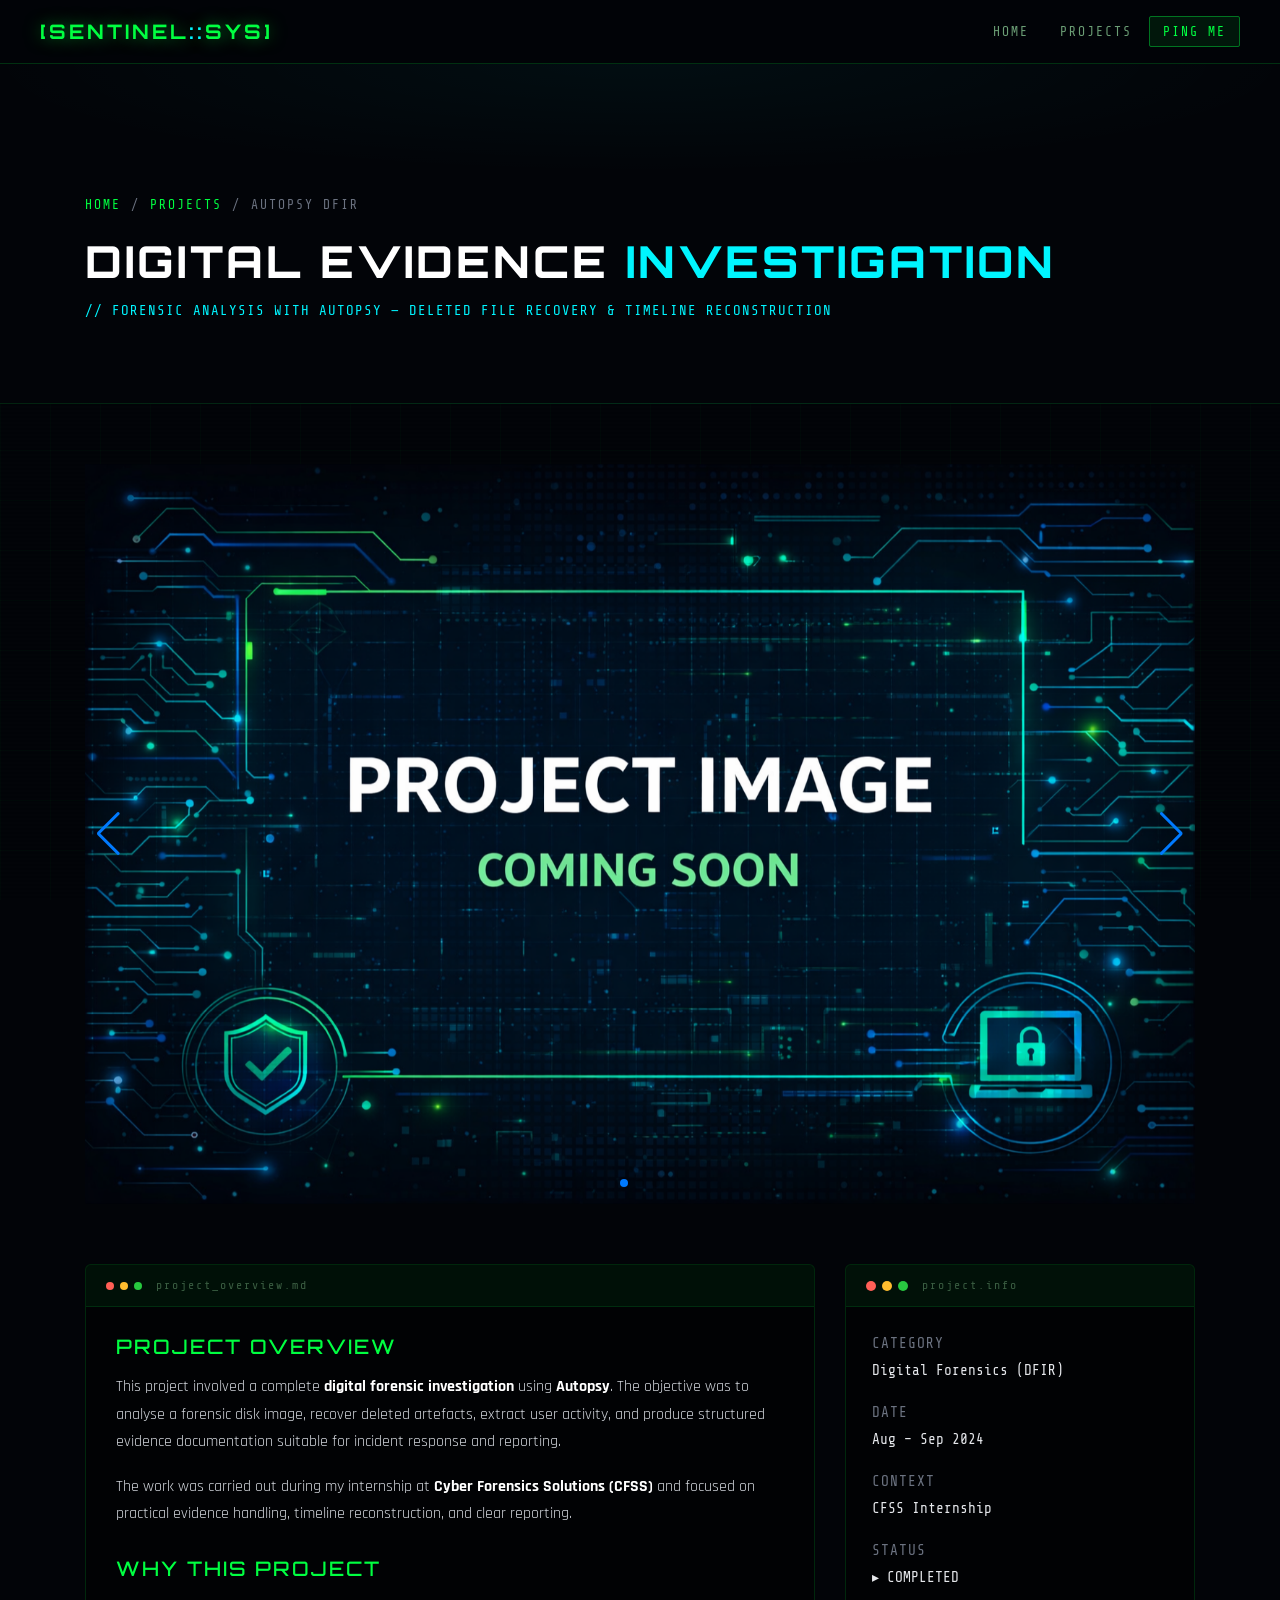
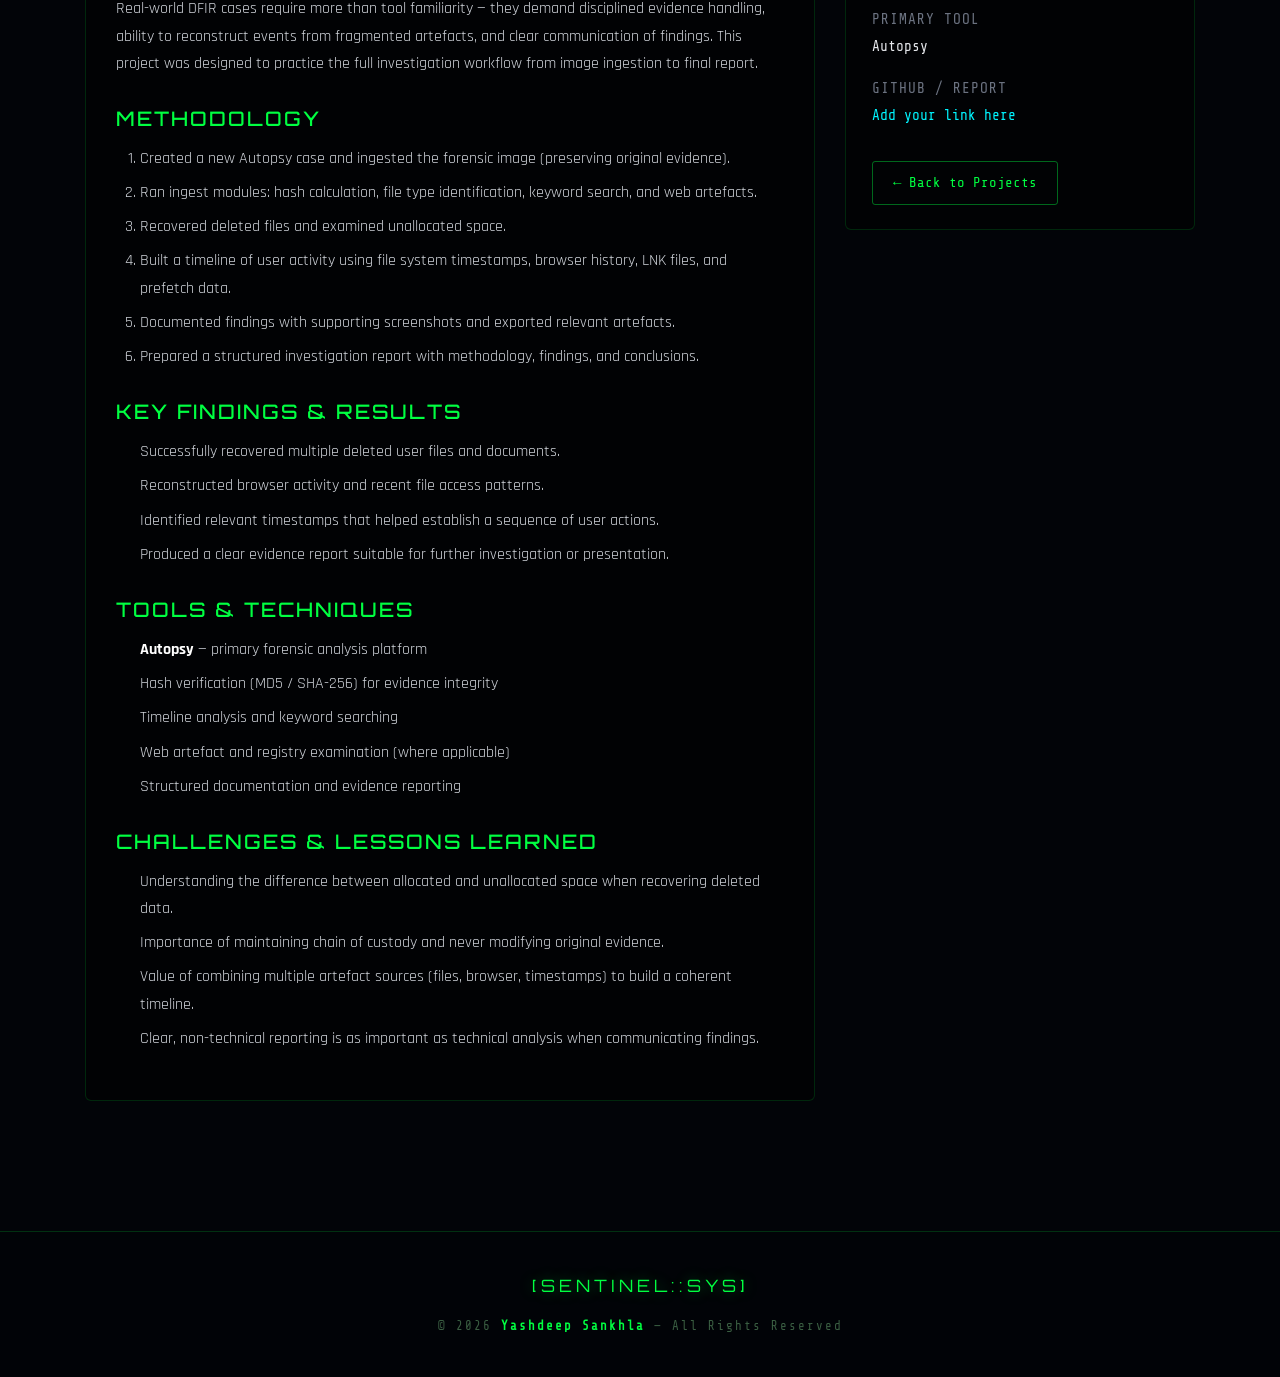
==== commit 548e6610: "Update canonical and OG URLs for live Vercel domain" ====
--- a/portfolio-autopsy.html
+++ b/portfolio-autopsy.html
@@ -1,101 +1,330 @@
 <!DOCTYPE html>
 <html lang="en">
-
 <head>
   <meta charset="utf-8">
   <meta content="width=device-width, initial-scale=1.0" name="viewport">
-  <title>SENTINEL // Digital Evidence Investigation (Autopsy)</title>
+  <title>Digital Evidence Investigation (Autopsy) — Yashdeep Sankhla | Sentinel</title>
+  <meta name="description" content="Digital forensic investigation project using Autopsy — deleted file recovery, timeline reconstruction, and evidence reporting by Yashdeep Sankhla.">
+  <meta name="author" content="Yashdeep Sankhla">
+
+  <!-- Favicons -->
   <link rel="apple-touch-icon" sizes="180x180" href="assets/img/favicon_io/apple-touch-icon.png">
   <link rel="icon" type="image/png" sizes="32x32" href="assets/img/favicon_io/favicon-32x32.png">
   <link rel="icon" type="image/png" sizes="16x16" href="assets/img/favicon_io/favicon-16x16.png">
   <link rel="manifest" href="assets/img/favicon_io/site.webmanifest">
-  <link href="https://fonts.googleapis.com/css2?family=Share+Tech+Mono&family=Orbitron:wght@400;500;600;700;800;900&family=Rajdhani:wght@300;400;500;600;700&display=swap" rel="stylesheet">
+
+  <!-- Fonts -->
+  <link href="https://fonts.googleapis.com" rel="preconnect">
+  <link href="https://fonts.gstatic.com" rel="preconnect" crossorigin>
+  <link href="https://fonts.googleapis.com/css2?family=Orbitron:wght@400;500;600;700;800;900&family=Share+Tech+Mono&family=Rajdhani:wght@300;400;500;600;700&display=swap" rel="stylesheet">
+
+  <!-- Icons -->
   <link rel="stylesheet" href="https://cdnjs.cloudflare.com/ajax/libs/font-awesome/6.5.2/css/all.min.css">
+  <link rel="stylesheet" href="https://cdn.jsdelivr.net/npm/bootstrap-icons@1.11.3/font/bootstrap-icons.min.css">
+
+  <!-- Vendor CSS -->
   <link href="assets/vendor/bootstrap/css/bootstrap.min.css" rel="stylesheet">
-  <link href="assets/vendor/bootstrap-icons/bootstrap-icons.css" rel="stylesheet">
   <link href="assets/vendor/aos/aos.css" rel="stylesheet">
   <link href="assets/vendor/glightbox/css/glightbox.min.css" rel="stylesheet">
   <link href="assets/vendor/swiper/swiper-bundle.min.css" rel="stylesheet">
+
+  <!-- Main CSS -->
   <link href="assets/css/main.css" rel="stylesheet">
+
+  <style>
+    .page-hero {
+      padding: 6.5rem 0 3rem;
+      border-bottom: 1px solid rgba(0,255,65,0.12);
+      background:
+        radial-gradient(ellipse 80% 50% at 50% 0%, rgba(0,245,255,0.04) 0%, transparent 65%),
+        var(--bg, #020408);
+    }
+    .breadcrumb-trail {
+      font-family: var(--font-mono, "Share Tech Mono", monospace);
+      font-size: 0.65rem;
+      color: #6b7280;
+      letter-spacing: 2px;
+      margin-bottom: 1rem;
+      display: flex;
+      gap: 0.5rem;
+      align-items: center;
+    }
+    .breadcrumb-trail a { color: #00ff41; text-decoration: none; }
+    .breadcrumb-trail a:hover { opacity: 0.75; }
+    .page-hero h1 {
+      font-family: var(--font-hud, Orbitron, sans-serif);
+      font-size: clamp(1.35rem, 3.5vw, 2.2rem);
+      font-weight: 800;
+      color: #fff;
+      letter-spacing: 3px;
+      text-transform: uppercase;
+      margin: 0 0 0.5rem;
+    }
+    .page-hero h1 .accent { color: #00f5ff; }
+    .hero-tagline {
+      font-family: var(--font-mono, "Share Tech Mono", monospace);
+      font-size: 0.7rem;
+      color: #00f5ff;
+      letter-spacing: 1px;
+    }
+    .desc-panel {
+      background: rgba(0,0,0,0.45);
+      border: 1px solid rgba(0,255,65,0.15);
+      border-radius: 6px;
+      margin-bottom: 1.5rem;
+      overflow: hidden;
+    }
+    .desc-panel .panel-hdr {
+      display: flex;
+      align-items: center;
+      gap: 6px;
+      padding: 0.55rem 1rem;
+      background: rgba(0,255,65,0.06);
+      border-bottom: 1px solid rgba(0,255,65,0.12);
+      font-family: var(--font-mono, "Share Tech Mono", monospace);
+      font-size: 0.65rem;
+      color: #9ca3af;
+    }
+    .desc-panel .panel-hdr .dot {
+      width: 8px; height: 8px; border-radius: 50%;
+    }
+    .desc-panel .panel-hdr .dot.red { background: #ff5f56; }
+    .desc-panel .panel-hdr .dot.yellow { background: #ffbd2e; }
+    .desc-panel .panel-hdr .dot.green { background: #27c93f; }
+    .desc-body {
+      padding: 1.4rem 1.5rem;
+      font-family: var(--font-body, Rajdhani, sans-serif);
+      color: #d1d5db;
+      line-height: 1.7;
+    }
+    .desc-body h2 {
+      font-family: var(--font-hud, Orbitron, sans-serif);
+      font-size: 1rem;
+      color: #00ff41;
+      letter-spacing: 2px;
+      margin: 1.5rem 0 0.7rem;
+      text-transform: uppercase;
+    }
+    .desc-body h2:first-child { margin-top: 0; }
+    .desc-body p { margin-bottom: 0.9rem; }
+    .desc-body ul, .desc-body ol {
+      padding-left: 1.2rem;
+      margin-bottom: 1rem;
+    }
+    .desc-body li { margin-bottom: 0.35rem; }
+    .desc-body strong { color: #fff; }
+    .info-panel {
+      background: rgba(0,0,0,0.45);
+      border: 1px solid rgba(0,255,65,0.15);
+      border-radius: 6px;
+      overflow: hidden;
+      position: sticky;
+      top: 90px;
+    }
+    .info-panel .panel-hdr {
+      display: flex;
+      align-items: center;
+      gap: 6px;
+      padding: 0.55rem 1rem;
+      background: rgba(0,255,65,0.06);
+      border-bottom: 1px solid rgba(0,255,65,0.12);
+      font-family: var(--font-mono, "Share Tech Mono", monospace);
+      font-size: 0.65rem;
+      color: #9ca3af;
+    }
+    .info-body { padding: 1.2rem 1.3rem; }
+    .info-row {
+      display: flex;
+      flex-direction: column;
+      margin-bottom: 0.9rem;
+      font-family: var(--font-mono, "Share Tech Mono", monospace);
+      font-size: 0.72rem;
+    }
+    .info-row .label { color: #6b7280; letter-spacing: 1px; margin-bottom: 2px; }
+    .info-row .value { color: #e5e7eb; }
+    .info-row .value a { color: #00f5ff; text-decoration: none; }
+    .info-row .value a:hover { text-decoration: underline; }
+    .status-done { color: #00ff41; }
+    .btn-back {
+      display: inline-block;
+      margin-top: 0.8rem;
+      font-family: var(--font-mono, "Share Tech Mono", monospace);
+      font-size: 0.7rem;
+      color: #00ff41;
+      border: 1px solid rgba(0,255,65,0.4);
+      padding: 0.45rem 1rem;
+      text-decoration: none;
+      border-radius: 3px;
+      transition: background 0.2s;
+    }
+    .btn-back:hover { background: rgba(0,255,65,0.1); color: #00ff41; }
+    .proj-detail-section { padding: 3rem 0 5rem; }
+  </style>
 </head>
 
 <body class="portfolio-details-page">
   <div class="cyber-grid"></div>
-
-  <header id="header" class="header d-flex align-items-center sticky-top">
-    <div class="container-fluid container-xl position-relative d-flex align-items-center justify-content-between">
-      <a href="index.html" class="logo d-flex align-items-center">
-        <h1 class="sitename">Sentinel</h1>
-      </a>
+  <div class="scanlines"></div>
+
+  <!-- HEADER -->
+  <header id="header" class="header">
+    <div class="header-inner">
+      <a href="index.html" class="logo">[SENTINEL<span class="logo-sep">::</span>SYS]</a>
       <nav id="navmenu" class="navmenu">
         <ul>
-          <li><a href="index.html" class="active">Home</a></li>
+          <li><a href="index.html">Home</a></li>
+          <li><a href="index.html#portfolio">Projects</a></li>
+          <li><a href="index.html#contact" class="nav-cta">Ping Me</a></li>
         </ul>
-        <i class="mobile-nav-toggle d-xl-none bi bi-list"></i>
       </nav>
     </div>
   </header>
 
   <main class="main">
 
-    <div class="page-title" data-aos="fade">
-      <div class="container d-lg-flex justify-content-between align-items-center">
-        <h1 class="mb-2 mb-lg-0">Digital Evidence Investigation (Autopsy)</h1>
-        <nav class="breadcrumbs">
-          <ol>
-            <li><a href="index.html">Home</a></li>
-            <li class="current">Project Details</li>
-          </ol>
-        </nav>
+    <!-- PAGE HERO -->
+    <div class="page-hero">
+      <div class="container">
+        <div class="breadcrumb-trail">
+          <a href="index.html">HOME</a>
+          <span class="sep">/</span>
+          <a href="index.html#portfolio">PROJECTS</a>
+          <span class="sep">/</span>
+          <span>AUTOPSY DFIR</span>
+        </div>
+        <h1>Digital Evidence <span class="accent">Investigation</span></h1>
+        <p class="hero-tagline">// FORENSIC ANALYSIS WITH AUTOPSY — DELETED FILE RECOVERY &amp; TIMELINE RECONSTRUCTION</p>
       </div>
     </div>
 
-    <section id="portfolio-details" class="portfolio-details section">
-      <div class="container" data-aos="fade-up">
-
-        <div class="portfolio-details-slider swiper init-swiper">
+    <section class="proj-detail-section">
+      <div class="container">
+
+        <!-- IMAGE SLIDER — replace placeholder.png with your real screenshots -->
+        <div class="portfolio-details-slider swiper init-swiper mb-5" data-aos="fade-up">
           <script type="application/json" class="swiper-config">
             {"loop":true,"speed":600,"autoplay":{"delay":5000},"slidesPerView":"auto","navigation":{"nextEl":".swiper-button-next","prevEl":".swiper-button-prev"},"pagination":{"el":".swiper-pagination","type":"bullets","clickable":true}}
           </script>
           <div class="swiper-wrapper align-items-center">
-            <div class="swiper-slide"><img src="assets/img/portfolio/placeholder.png" alt="Digital Evidence Investigation (Autopsy)"></div>
-            <div class="swiper-slide"><img src="assets/img/portfolio/placeholder.png" alt="Digital Evidence Investigation (Autopsy)"></div>
+            <div class="swiper-slide">
+              <img src="assets/img/portfolio/placeholder.png" alt="Autopsy case dashboard showing evidence tree">
+            </div>
+            <div class="swiper-slide">
+              <img src="assets/img/portfolio/placeholder.png" alt="Recovered deleted files and artefacts">
+            </div>
+            <div class="swiper-slide">
+              <img src="assets/img/portfolio/placeholder.png" alt="Timeline analysis of user activity">
+            </div>
           </div>
           <div class="swiper-button-prev"></div>
           <div class="swiper-button-next"></div>
           <div class="swiper-pagination"></div>
         </div>
 
-        <div class="row justify-content-between gy-4 mt-4">
-
-          <div class="col-lg-8" data-aos="fade-up">
-            <div class="portfolio-description">
-              <h2>Project Overview</h2>
-              <p>This project focuses on performing a complete <strong>digital forensic investigation</strong> using <strong>Autopsy</strong>. The goal was to analyze forensic images, recover deleted artefacts, and reconstruct user activity to support incident investigation and evidence reporting.</p>
-
-              <h2>What I Did</h2>
-              <p>
-                ✅ Forensic image analysis<br>
-                ✅ Deleted file recovery &amp; artefact extraction<br>
-                ✅ Timeline reconstruction of user activity<br>
-                ✅ Reporting &amp; documentation for evidence<br>
-              </p>
-
-              <h2>Tools &amp; Tech</h2>
-              <p>Autopsy • Digital Forensics • Evidence Handling • Reporting</p>
-            </div>
+        <div class="row gy-4">
+
+          <!-- LEFT: Main content -->
+          <div class="col-lg-8">
+
+            <div class="desc-panel" data-aos="fade-up">
+              <div class="panel-hdr">
+                <span class="dot red"></span><span class="dot yellow"></span><span class="dot green"></span>
+                <span class="term-title">project_overview.md</span>
+              </div>
+              <div class="desc-body">
+                <h2>Project Overview</h2>
+                <p>
+                  This project involved a complete <strong>digital forensic investigation</strong> using
+                  <strong>Autopsy</strong>. The objective was to analyse a forensic disk image, recover
+                  deleted artefacts, extract user activity, and produce structured evidence documentation
+                  suitable for incident response and reporting.
+                </p>
+                <p>
+                  The work was carried out during my internship at <strong>Cyber Forensics Solutions (CFSS)</strong>
+                  and focused on practical evidence handling, timeline reconstruction, and clear reporting.
+                </p>
+
+                <h2>Why This Project</h2>
+                <p>
+                  Real-world DFIR cases require more than tool familiarity — they demand disciplined
+                  evidence handling, ability to reconstruct events from fragmented artefacts, and
+                  clear communication of findings. This project was designed to practice the full
+                  investigation workflow from image ingestion to final report.
+                </p>
+
+                <h2>Methodology</h2>
+                <ol>
+                  <li>Created a new Autopsy case and ingested the forensic image (preserving original evidence).</li>
+                  <li>Ran ingest modules: hash calculation, file type identification, keyword search, and web artefacts.</li>
+                  <li>Recovered deleted files and examined unallocated space.</li>
+                  <li>Built a timeline of user activity using file system timestamps, browser history, LNK files, and prefetch data.</li>
+                  <li>Documented findings with supporting screenshots and exported relevant artefacts.</li>
+                  <li>Prepared a structured investigation report with methodology, findings, and conclusions.</li>
+                </ol>
+
+                <h2>Key Findings &amp; Results</h2>
+                <ul>
+                  <li>Successfully recovered multiple deleted user files and documents.</li>
+                  <li>Reconstructed browser activity and recent file access patterns.</li>
+                  <li>Identified relevant timestamps that helped establish a sequence of user actions.</li>
+                  <li>Produced a clear evidence report suitable for further investigation or presentation.</li>
+                </ul>
+
+                <h2>Tools &amp; Techniques</h2>
+                <ul>
+                  <li><strong>Autopsy</strong> — primary forensic analysis platform</li>
+                  <li>Hash verification (MD5 / SHA-256) for evidence integrity</li>
+                  <li>Timeline analysis and keyword searching</li>
+                  <li>Web artefact and registry examination (where applicable)</li>
+                  <li>Structured documentation and evidence reporting</li>
+                </ul>
+
+                <h2>Challenges &amp; Lessons Learned</h2>
+                <ul>
+                  <li>Understanding the difference between allocated and unallocated space when recovering deleted data.</li>
+                  <li>Importance of maintaining chain of custody and never modifying original evidence.</li>
+                  <li>Value of combining multiple artefact sources (files, browser, timestamps) to build a coherent timeline.</li>
+                  <li>Clear, non-technical reporting is as important as technical analysis when communicating findings.</li>
+                </ul>
+              </div>
+            </div>
+
           </div>
 
-          <div class="col-lg-3" data-aos="fade-up" data-aos-delay="100">
-            <div class="portfolio-info">
-              <h3>Project Information</h3>
-              <ul>
-                <li><strong>Category</strong><span>Digital Forensics (DFIR)</span></li>
-                <li><strong>Date</strong><span>Aug – Sep 2024</span></li>
-                <li><strong>Status</strong><span style="color:var(--neon-green)">▸ COMPLETED</span></li>
-                <li><strong>Project URL</strong><a href="#" target="_blank">Add your GitHub link</a></li>
-                <li><a href="index.html#portfolio" class="btn-visit align-self-start">Back to Projects</a></li>
-              </ul>
+          <!-- RIGHT: Project info sidebar -->
+          <div class="col-lg-4">
+            <div class="info-panel" data-aos="fade-up" data-aos-delay="100">
+              <div class="panel-hdr">
+                <span class="dot red"></span><span class="dot yellow"></span><span class="dot green"></span>
+                <span class="term-title">project.info</span>
+              </div>
+              <div class="info-body">
+                <div class="info-row">
+                  <span class="label">CATEGORY</span>
+                  <span class="value">Digital Forensics (DFIR)</span>
+                </div>
+                <div class="info-row">
+                  <span class="label">DATE</span>
+                  <span class="value">Aug – Sep 2024</span>
+                </div>
+                <div class="info-row">
+                  <span class="label">CONTEXT</span>
+                  <span class="value">CFSS Internship</span>
+                </div>
+                <div class="info-row">
+                  <span class="label">STATUS</span>
+                  <span class="value status-done">▸ COMPLETED</span>
+                </div>
+                <div class="info-row">
+                  <span class="label">PRIMARY TOOL</span>
+                  <span class="value">Autopsy</span>
+                </div>
+                <div class="info-row">
+                  <span class="label">GITHUB / REPORT</span>
+                  <span class="value"><a href="https://github.com/y4shsec" target="_blank" rel="noopener">Add your link here</a></span>
+                </div>
+                <a href="index.html#portfolio" class="btn-back">← Back to Projects</a>
+              </div>
             </div>
           </div>
 
@@ -105,16 +334,14 @@
 
   </main>
 
-  <footer id="footer" class="footer accent-background">
-    <div class="copyright text-center">
-      <p>© <strong class="px-1 sitename">Sentinel</strong> All Rights Reserved</p>
+  <footer id="footer" class="footer">
+    <div class="footer-inner">
+      <div class="footer-logo">[SENTINEL::SYS]</div>
+      <p class="footer-copy">&copy; 2026 <strong>Yashdeep Sankhla</strong> — All Rights Reserved</p>
     </div>
   </footer>
 
-  <a href="#" id="scroll-top" class="scroll-top d-flex align-items-center justify-content-center">
-    <i class="bi bi-arrow-up-short"></i>
-  </a>
-  <div id="preloader" style="display:none;"></div>
+  <a href="#" id="scroll-top" class="scroll-top"><i class="bi bi-arrow-up-short"></i></a>
 
   <script src="assets/vendor/bootstrap/js/bootstrap.bundle.min.js"></script>
   <script src="assets/vendor/aos/aos.js"></script>
--- a/assets/css/main.css
+++ b/assets/css/main.css
@@ -37,6 +37,10 @@
   scroll-behavior: smooth;
 }
 
+html {
+  font-size: 20px;
+}
+
 body {
   background: var(--bg);
   color: var(--text);
@@ -589,7 +593,8 @@
   font-family: var(--font-hud) !important;
   font-size: clamp(2.2rem, 6vw, 4.5rem);
   font-weight: 900;
-  color: #fff !important;
+  color: #ffffff !important;
+  text-shadow: none;
   letter-spacing: 6px;
   line-height: 1.05;
   margin-bottom: 1.5rem;
@@ -612,12 +617,12 @@
   pointer-events: none;
 }
 .glitch::before {
-  color: var(--cyan);
+  color: transparent;
   clip-path: polygon(0 0, 100% 0, 100% 38%, 0 38%);
   animation: g1 4s infinite linear;
 }
 .glitch::after {
-  color: var(--purple);
+  color: transparent;
   clip-path: polygon(0 62%, 100% 62%, 100% 100%, 0 100%);
   animation: g2 4s infinite linear;
 }
@@ -1425,239 +1430,6 @@
   gap: 0.7rem;
 }
 
-/* ── NETWATCH SOC v2 — FEATURED PROJECT ── */
-.proj-card--featured {
-  background: var(--bg-card);
-  border: 1px solid rgba(0, 255, 65, 0.28);
-  border-radius: 4px;
-  overflow: hidden;
-  position: relative;
-  transition: var(--t);
-}
-
-.proj-card--featured::before {
-  content: "";
-  position: absolute;
-  inset: 0;
-  background: radial-gradient(ellipse 60% 35% at 50% 0%, rgba(0,255,65,0.04) 0%, transparent 70%);
-  pointer-events: none;
-  z-index: 0;
-}
-
-.proj-card--featured:hover {
-  border-color: rgba(0, 255, 65, 0.5);
-  box-shadow: 0 0 60px rgba(0, 255, 65, 0.06), 0 16px 50px rgba(0,0,0,0.5);
-}
-
-.proj-label-featured {
-  font-family: var(--font-mono);
-  font-size: 0.52rem;
-  letter-spacing: 3px;
-  color: var(--cyan);
-  margin-right: auto;
-  margin-left: 0.6rem;
-}
-
-.nw-tag {
-  color: var(--cyan) !important;
-  background: rgba(0, 245, 255, 0.06) !important;
-  border-color: rgba(0, 245, 255, 0.2) !important;
-}
-
-.proj-featured-inner {
-  display: grid;
-  grid-template-columns: 1.1fr 1fr;
-  gap: 0;
-  position: relative;
-  z-index: 1;
-}
-
-.proj-featured-media {
-  position: relative;
-  background: var(--bg);
-  border-right: 1px solid var(--border);
-  min-height: 360px;
-  display: flex;
-  flex-direction: column;
-}
-
-.nw-tab-bar {
-  display: flex;
-  border-bottom: 1px solid var(--border);
-  background: rgba(0, 255, 65, 0.02);
-}
-
-.nw-tab {
-  flex: 1;
-  font-family: var(--font-mono);
-  font-size: 0.52rem;
-  letter-spacing: 1.5px;
-  text-transform: uppercase;
-  color: var(--text-muted);
-  background: transparent;
-  border: none;
-  border-right: 1px solid var(--border);
-  padding: 0.55rem 0.5rem;
-  cursor: pointer;
-  display: flex;
-  align-items: center;
-  justify-content: center;
-  gap: 0.4rem;
-  transition: var(--t);
-}
-
-.nw-tab:last-child { border-right: none; }
-
-.nw-tab-dot {
-  width: 5px;
-  height: 5px;
-  border-radius: 50%;
-  background: var(--text-muted);
-  transition: var(--t);
-  flex-shrink: 0;
-}
-
-.nw-tab.active,
-.nw-tab:hover {
-  color: var(--green);
-  background: rgba(0, 255, 65, 0.04);
-}
-
-.nw-tab.active .nw-tab-dot,
-.nw-tab:hover .nw-tab-dot {
-  background: var(--green);
-  box-shadow: 0 0 6px var(--green);
-}
-
-.nw-media-wrap {
-  position: relative;
-  flex: 1;
-  overflow: hidden;
-}
-
-.nw-frame {
-  position: absolute;
-  inset: 0;
-  opacity: 0;
-  transition: opacity 0.35s ease;
-  pointer-events: none;
-}
-
-.nw-frame.active {
-  opacity: 1;
-  pointer-events: auto;
-  position: relative;
-}
-
-.nw-gif {
-  width: 100%;
-  height: 100%;
-  object-fit: cover;
-  object-position: top left;
-  display: block;
-  min-height: 300px;
-  filter: brightness(0.92) contrast(1.05);
-}
-
-.nw-frame-badge {
-  position: absolute;
-  bottom: 0.6rem;
-  left: 0.7rem;
-  font-family: var(--font-mono);
-  font-size: 0.48rem;
-  letter-spacing: 2px;
-  color: var(--green);
-  background: rgba(2, 4, 8, 0.85);
-  border: 1px solid var(--border);
-  padding: 0.2rem 0.5rem;
-  border-radius: 2px;
-}
-
-.nw-scanline-overlay {
-  position: absolute;
-  inset: 0;
-  pointer-events: none;
-  background: repeating-linear-gradient(
-    0deg,
-    transparent,
-    transparent 2px,
-    rgba(0, 0, 0, 0.04) 2px,
-    rgba(0, 0, 0, 0.04) 4px
-  );
-  z-index: 2;
-}
-
-.proj-featured-body {
-  padding: 1.6rem 1.8rem;
-  display: flex;
-  flex-direction: column;
-  justify-content: center;
-  gap: 0;
-}
-
-.nw-title {
-  font-size: 1rem !important;
-  letter-spacing: 4px !important;
-  margin-bottom: 0.35rem !important;
-}
-
-.nw-tagline {
-  font-family: var(--font-mono);
-  font-size: 0.6rem;
-  letter-spacing: 1.5px;
-  color: var(--cyan);
-  text-transform: uppercase;
-  margin-bottom: 1rem;
-  opacity: 0.8;
-}
-
-.nw-feature-grid {
-  display: grid;
-  grid-template-columns: 1fr;
-  gap: 0.35rem;
-  margin-bottom: 1rem;
-}
-
-.nw-feat {
-  font-family: var(--font-mono);
-  font-size: 0.6rem;
-  color: var(--text-dim);
-  letter-spacing: 0.5px;
-  line-height: 1.6;
-  display: flex;
-  align-items: flex-start;
-  gap: 0.5rem;
-}
-
-.nw-feat-icon {
-  color: var(--green);
-  flex-shrink: 0;
-  margin-top: 1px;
-}
-
-.nw-tags {
-  margin-bottom: 1.3rem !important;
-}
-
-.nw-cta-row {
-  display: flex;
-  gap: 0.8rem;
-  flex-wrap: wrap;
-}
-
-@media (max-width: 900px) {
-  .proj-featured-inner {
-    grid-template-columns: 1fr;
-  }
-  .proj-featured-media {
-    border-right: none;
-    border-bottom: 1px solid var(--border);
-    min-height: 260px;
-  }
-  .nw-gif { min-height: 220px; }
-}
-/* ── END NETWATCH SOC v2 ── */
-
 /* ── CERTIFICATIONS ── */
 .certifications {
   background: rgba(0, 0, 255, 0.01) !important;
@@ -2167,4 +1939,43 @@
   .section-title {
     flex-wrap: wrap;
   }
-}+}
+
+/* ===== Accessibility & Reduced Motion ===== */
+@media (prefers-reduced-motion: reduce) {
+  #matrix-canvas,
+  .scanlines,
+  .radar-sweep,
+  .glitch,
+  .img-scan {
+    display: none !important;
+    animation: none !important;
+  }
+  #preloader {
+    transition: none !important;
+  }
+  *,
+  *::before,
+  *::after {
+    animation-duration: 0.01ms !important;
+    animation-iteration-count: 1 !important;
+    transition-duration: 0.01ms !important;
+  }
+}
+
+/* Clear focus ring for keyboard users */
+a:focus-visible,
+button:focus-visible,
+input:focus-visible,
+select:focus-visible,
+textarea:focus-visible,
+.btn-cyber:focus-visible,
+.mobile-nav-toggle:focus-visible {
+  outline: 2px solid #00ff41 !important;
+  outline-offset: 3px !important;
+}
+
+/* Ensure form labels are properly associated (already good, reinforce) */
+.form-field label {
+  display: block;
+}
